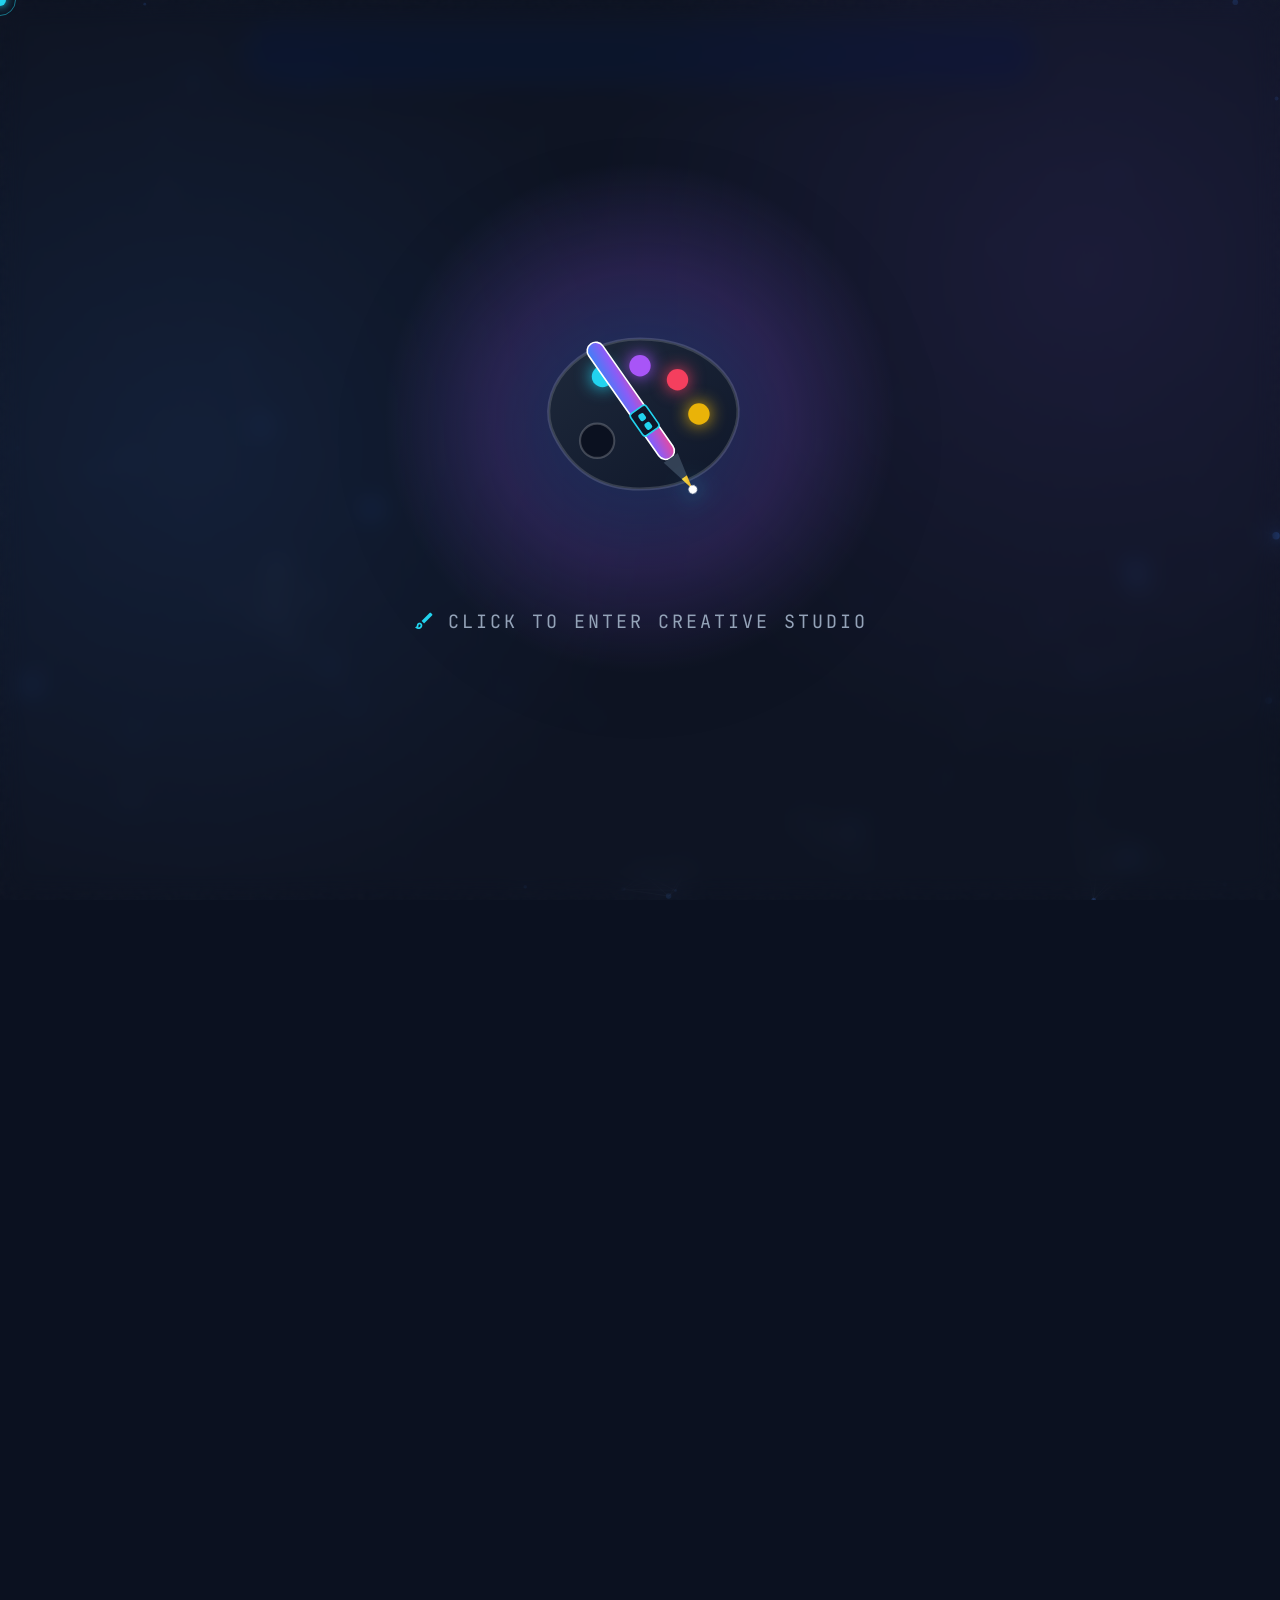
==== creative-portfolio.html @ 91c43bbe "adding the creative portfolio page and works" ====
<!DOCTYPE html>
<html lang="en">

<head>
    <meta charset="UTF-8">
    <meta name="viewport" content="width=device-width, initial-scale=1.0">
    <title>Creative Portfolio - Omar Abdelaziz</title>
    <link rel="icon" type="image/png" sizes="32x32" href="Assets/palette.png">
    <link rel="icon" type="image/png" sizes="16x16" href="Assets/palette.png">

    <meta name="description"
        content="Graphic Design Portfolio of Omar Abdelaziz. Visual identity systems, typography, branding, product packaging, and creative storytelling.">
    <meta name="keywords"
        content="Omar Abdelaziz, Graphic Design, Brand Identity, Visual Designer, Cairo Egypt, FCAI GD Club, LUX Glow, Typography">
    <meta name="author" content="Omar Abdelaziz">

    <!-- Open Graph -->
    <meta property="og:title" content="Graphic Design Portfolio &#x2014; Omar Abdelaziz">
    <meta property="og:description"
        content="Explore Omar Abdelaziz's graphic design portfolio: visual identities, branding, typography, and creative storytelling.">
    <meta property="og:image" content="Assets/Creative Work/Creative Portfolio/1.png">
    <meta property="og:type" content="website">

    <!-- Fonts -->
    <link rel="preconnect" href="https://fonts.googleapis.com">
    <link rel="preconnect" href="https://fonts.gstatic.com" crossorigin>
    <link
        href="https://fonts.googleapis.com/css2?family=Caveat:wght@600;700&family=JetBrains+Mono:wght@400;700&family=Space+Grotesk:wght@300;500;700;900&family=Inter:wght@400;500;700&family=Satisfy&display=swap"
        rel="stylesheet">
    <link href="https://fonts.googleapis.com/css2?family=Material+Symbols+Outlined:opsz,wght,FILL,GRAD@24,400,0,0"
        rel="stylesheet" />

    <!-- Modular CSS -->
    <link rel="stylesheet" href="https://cdnjs.cloudflare.com/ajax/libs/font-awesome/4.7.0/css/font-awesome.min.css">
    <link rel="stylesheet" href="styles/global.css">
    <link rel="stylesheet" href="styles/navbar.css">
    <link rel="stylesheet" href="styles/footer.css">
    <link rel="stylesheet" href="styles/projects.css">
    <link rel="stylesheet" href="styles/creative-portfolio.css">
    <link rel="stylesheet" href="styles/responsive.css">
    <link rel="stylesheet" href="styles/creative-intro-lightbox.css">
</head>

<body class="theme-dark no-scroll">
    <!-- Creative Intro Animation Overlay (Stylus / Graphic Pen & Palette Drop-In) -->
    <div id="creative-intro-overlay" class="creative-intro-overlay">
        <!-- Palette / Paint Ring Ripples -->
        <div class="creative-ripple-container">
            <div class="creative-ripple"></div>
            <div class="creative-ripple ripple-accent"></div>
            <div class="creative-ripple ripple-warm"></div>
        </div>

        <div class="creative-tool-wrapper" id="creative-tool-wrapper">
            <div class="creative-tool" id="creative-tool">
                <!-- SVG Stylus / Designer Digital Pen & Color Palette -->
                <svg width="300" height="300" viewBox="0 0 280 200" fill="none" xmlns="http://www.w3.org/2000/svg">
                    <defs>
                        <linearGradient id="penBody" x1="0%" y1="0%" x2="100%" y2="100%">
                            <stop offset="0%" stop-color="#3B82F6" />
                            <stop offset="50%" stop-color="#8B5CF6" />
                            <stop offset="100%" stop-color="#EC4899" />
                        </linearGradient>
                        <linearGradient id="nibGold" x1="0%" y1="0%" x2="100%" y2="100%">
                            <stop offset="0%" stop-color="#FDE047" />
                            <stop offset="100%" stop-color="#F59E0B" />
                        </linearGradient>
                        <linearGradient id="paletteGrad" x1="0%" y1="0%" x2="100%" y2="100%">
                            <stop offset="0%" stop-color="#1E293B" />
                            <stop offset="100%" stop-color="#0F172A" />
                        </linearGradient>
                    </defs>

                    <!-- Designer Palette Background Board -->
                    <path
                        d="M60 120 C40 80 80 30 140 30 C200 30 240 70 230 110 C220 145 190 170 140 170 C100 170 75 150 60 120 Z"
                        fill="url(#paletteGrad)" stroke="rgba(255, 255, 255, 0.15)" stroke-width="3" />

                    <!-- Color Swatches / Paint Drops -->
                    <circle cx="105" cy="65" r="10" fill="#22D3EE" filter="drop-shadow(0 0 8px #22D3EE)" />
                    <circle cx="140" cy="55" r="10" fill="#A855F7" filter="drop-shadow(0 0 8px #A855F7)" />
                    <circle cx="175" cy="68" r="10" fill="#F43F5E" filter="drop-shadow(0 0 8px #F43F5E)" />
                    <circle cx="195" cy="100" r="10" fill="#EAB308" filter="drop-shadow(0 0 8px #EAB308)" />

                    <!-- Thumb Hole in Palette -->
                    <ellipse cx="100" cy="125" rx="16" ry="16" fill="#0B1120" stroke="rgba(255, 255, 255, 0.2)"
                        stroke-width="2" />

                    <!-- Digital Stylus / Pen Tool (Angled Across) -->
                    <g transform="rotate(-35 140 100)">
                        <!-- Pen Body -->
                        <rect x="132" y="20" width="16" height="130" rx="8" fill="url(#penBody)" stroke="#FFFFFF"
                            stroke-width="1.5" />
                        <!-- Grip Ring -->
                        <rect x="131" y="95" width="18" height="25" rx="3" fill="#0F172A" stroke="#22D3EE"
                            stroke-width="1.5" />
                        <!-- Dual Rocker Buttons -->
                        <rect x="137" y="100" width="6" height="7" rx="2" fill="#22D3EE" />
                        <rect x="137" y="110" width="6" height="7" rx="2" fill="#22D3EE" />
                        <!-- Pen Cone / Nib Base -->
                        <polygon points="132,150 148,150 143,172 137,172" fill="#334155" />
                        <!-- Golden Nib Tip -->
                        <polygon points="137,172 143,172 140,186" fill="url(#nibGold)" />
                        <!-- Glowing Ink Sparkle at Tip -->
                        <circle cx="140" cy="186" r="4" fill="#FFFFFF" filter="drop-shadow(0 0 10px #22D3EE)" />
                    </g>
                </svg>
                <div class="creative-tool-glow"></div>
            </div>
            <div class="creative-click-to-start">
                <span class="material-symbols-outlined" style="font-size: 1.4rem; color: var(--highlight);">brush</span>
                <span>Click to Enter Creative Studio</span>
            </div>
        </div>
    </div>
    <!-- Simulation Layer (Particles Background) -->
    <canvas id="simulation-bg" class="simulation-bg"></canvas>

    <!-- ONLY ONE ORIGINAL NAVBAR -->
    <nav class="navbar" id="navbar">
        <div class="nav-container">
            <a href="index.html#hero" class="nav-logo">OMAR DEV</a>

            <div class="mobile-menu-btn" id="mobile-menu-btn">
                <span></span>
                <span></span>
                <span></span>
            </div>

            <div class="nav-links" id="nav-links">
                <a href="index.html" class="nav-link" data-section="home" title="Return to Main Homepage">
                    <span class="nav-text">Home</span>
                    <span class="material-symbols-outlined nav-icon">home</span>
                </a>
                <a href="#project-01" class="nav-link" data-section="project-01">
                    <span class="nav-text">Projects</span>
                    <span class="material-symbols-outlined nav-icon">sports_esports</span>
                </a>
                <a href="#other-works" class="nav-link" data-section="other-works">
                    <span class="nav-text">Other Works</span>
                    <span class="material-symbols-outlined nav-icon">palette</span>
                </a>
                <a href="#experiences" class="nav-link" data-section="experiences">
                    <span class="nav-text">Timeline</span>
                    <span class="material-symbols-outlined nav-icon">history_edu</span>
                </a>
                <a href="#contact" class="nav-link" data-section="contact">
                    <span class="nav-text">Contact</span>
                    <span class="material-symbols-outlined nav-icon">mail</span>
                </a>

                <button id="theme-toggle" class="theme-btn" aria-label="Toggle theme">
                    <span class="nav-text">Theme</span>
                    <span class="material-symbols-outlined theme-icon sun">light_mode</span>
                    <span class="material-symbols-outlined theme-icon moon">dark_mode</span>
                </button>
            </div>
        </div>
    </nav>

    <!-- Custom Game Cursor -->
    <div class="cursor-follower" id="cursor"></div>

    <main id="main-content" class="creative-portfolio-page">

        <!-- ==============================================================
             1. Hero Section — Slide 1 Exact Design
             ============================================================== -->
        <section class="canva-hero" id="hero">
            <div class="canva-hero-container">
                <!-- Large Display Typography -->
                <div class="canva-hero-title-wrap reveal">
                    <span class="canva-hero-script">Creative</span>
                    <h1 class="canva-hero-portfolio-text">PORTFOLIO</h1>
                </div>

                <!-- Personal Cutout Photo from Presentation Slide 1 -->
                <div class="canva-hero-photo-wrap reveal delay-1">
                    <img src="Assets/Creative Work/omar-photo.png" alt="Omar Abdelaziz &#x2014; Graphic Designer"
                        class="canva-hero-photo">
                </div>

                <!-- Bottom Meta Row from Slide 1 -->
                <div class="canva-hero-meta-row reveal delay-2">
                    <div class="canva-meta-left">
                        <div class="canva-meta-name">Omar Abdelaziz</div>
                        <div class="canva-meta-role">Graphic Designer</div>
                    </div>
                    <div class="canva-meta-right">
                        <a href="https://engomarabd-elaziz.github.io/My-Portofolio/"
                            class="canva-meta-link">programming_portfolio.com</a>
                        <a href="tel:+201020468877" class="canva-meta-link">+20 102 046 8877</a>
                    </div>
                </div>

                <!-- Social Links — Behance & Pinterest -->
                <div class="canva-hero-actions reveal delay-3">
                    <a href="https://www.behance.net/omar_13" target="_blank" rel="noopener noreferrer"
                        class="canva-social-pill behance">
                        <i class="fa fa-behance"></i>
                        <span>Behance</span>
                    </a>
                    <a href="https://pin.it/2JDRQeHfb" target="_blank" rel="noopener noreferrer"
                        class="canva-social-pill pinterest">
                        <i class="fa fa-pinterest-p"></i>
                        <span>Pinterest</span>
                    </a>
                </div>

                <!-- PDF Download — Prominent top position, near hero -->
                <div class="canva-pdf-strip reveal delay-4">
                    <span class="pdf-strip-label">
                        <i class="fa fa-file-pdf-o"></i>
                        Full presentation available:
                    </span>
                    <a href="Assets/Creative%20Work/Creative%20Portfolio/Creative%20Portfolio.pdf"
                        download="Omar_Abdelaziz_Creative_Portfolio.pdf" class="btn btn-primary pdf-strip-btn">
                        <i class="fa fa-download" style="margin-right: 8px;"></i>
                        Download PDF Presentation
                    </a>
                </div>
            </div>
        </section>


        <!-- ==============================================================
             2. About Me & Philosophy (Slides 2, 3, 4)
             ============================================================== -->
        <section class="canva-editorial-section">
            <div class="container">
                <div class="canva-editorial-frame reveal">
                    <h2 class="canva-editorial-title">About me</h2>
                    <p class="canva-editorial-text">
                        I'm a creative mind with a passion for turning ideas into meaningful visual experiences.
                        I enjoy exploring the world of graphic design, experimenting with colors, typography, layouts,
                        and visual compositions to create designs that are both aesthetically pleasing and purposeful.
                    </p>
                    <p class="canva-editorial-text">
                        For me, design is more than just making things look good &mdash; it's about communicating ideas,
                        expressing creativity, and paying attention to the little details that make a difference.
                        Always curious, always learning, and always looking for new ways to bring ideas to life.
                    </p>

                    <blockquote class="canva-editorial-quote">
                        &ldquo;Good design is not just seen, it's felt.&rdquo;
                    </blockquote>

                    <!-- Skills from Slide 3 -->
                    <div class="canva-skills-grid">
                        <div class="canva-skill-item">
                            <span class="canva-skill-num">1</span>
                            <span class="canva-skill-name">Graphic design</span>
                        </div>
                        <div class="canva-skill-item">
                            <span class="canva-skill-num">2</span>
                            <span class="canva-skill-name">Photography</span>
                        </div>
                        <div class="canva-skill-item">
                            <span class="canva-skill-num">3</span>
                            <span class="canva-skill-name">Creative direction</span>
                        </div>
                        <div class="canva-skill-item">
                            <span class="canva-skill-num">4</span>
                            <span class="canva-skill-name">Branding</span>
                        </div>
                        <div class="canva-skill-item">
                            <span class="canva-skill-num">5</span>
                            <span class="canva-skill-name">Social media design</span>
                        </div>
                        <div class="canva-skill-item">
                            <span class="canva-skill-num">6</span>
                            <span class="canva-skill-name">Visual storytelling</span>
                        </div>
                    </div>
                </div>
            </div>
        </section>


        <!-- ==============================================================
             3. Project 01 — FCAI CU Game Development Club (Slide 5)
             Logo · Brand Marks · Workshop Campaigns · Event Designs
             ============================================================== -->
        <section id="project-01" class="canva-project-section">
            <div class="container">
                <div class="canva-project-header reveal">
                    <span class="canva-project-badge">PRESENTATION CASE STUDY</span>
                    <h2 class="canva-project-num-title">Project 01</h2>
                    <span class="canva-project-client">FCAI CU Game Development Club</span>
                    <p class="canva-project-desc">
                        A visual identity project for FCAI CU Game Development Club, a community dedicated to game
                        development and creative technology.
                        The project focuses on creating a distinctive visual identity that reflects the club's passion
                        for game development, creativity, and innovation.
                        From the official logo and brand marks to event workshop campaigns and social media creatives,
                        the goal was to establish a consistent visual language that gives the community a recognizable
                        presence.
                    </p>
                    <div class="canva-project-scope-wrap">
                        <span class="canva-scope-label">Scope:</span>
                        <span class="canva-scope-tag">Logo Design</span>
                        <span class="canva-scope-tag">Brand Identity</span>
                        <span class="canva-scope-tag">Brand Marks</span>
                        <span class="canva-scope-tag">Event Campaigns</span>
                        <span class="canva-scope-tag">Social Media</span>
                    </div>
                </div>

                <!--
                    Bento / Masonry Puzzle Grid — Project 01
                    Layout (3-col, auto-rows: 260px, dense flow):
                    Row 1: [LOGO wide 2col] [Workshop#1 1col]
                    Row 2: [MonoLight 1col] [MonoDark 1col] [04-1 1col]  ← dense fills
                    Row 3: [Workshop#2 wide 2col] [Workshop#3 1col]
                    Row 4: [EditedGamer wide 2col] [Workshop#4 1col]
                -->
                <div class="bento-gallery">

                    <!-- Primary Vector Emblem — Wide Featured -->
                    <div class="bento-item bento-wide reveal">
                        <span class="creative-category">Main Logo</span>
                        <img src="Assets/Creative Work/Illustration/LOGO.png"
                            alt="FCAI CU Game Development Club Official Logo" loading="lazy">
                        <div class="creative-overlay">
                            <h3>Official Club Emblem</h3>
                            <p>Vector Identity System &bull; Isometric Controller Geometry</p>
                        </div>
                    </div>

                    <!-- Workshop #1 -->
                    <div class="bento-item reveal delay-1">
                        <span class="creative-category">Event Campaign</span>
                        <img src="Assets/Creative Work/Social Media/Workshop%231.png"
                            alt="Workshop #1 — Intro to VFX and Shader Crafting" loading="lazy">
                        <div class="creative-overlay">
                            <h3>Workshop #1</h3>
                            <p>Intro to VFX &amp; Shader Crafting</p>
                        </div>
                    </div>

                    <!-- Pixel Art Concept — متخليش الدنيا تبكسلك -->
                    <div class="bento-item reveal delay-2">
                        <span class="creative-category">Conceptual Art</span>
                        <img src="Assets/Creative Work/Graphic Design/04-1.png" alt="متخليش الدنيا تبكسلك — Pixel Art"
                            loading="lazy">
                        <div class="creative-overlay">
                            <h3>&#x645;&#x62A;&#x62E;&#x644;&#x64A;&#x634; &#x627;&#x644;&#x62F;&#x646;&#x64A;&#x627;
                                &#x62A;&#x628;&#x643;&#x633;&#x644;&#x643;</h3>
                            <p>Pixel Art Concept &bull; 8-Bit Creation</p>
                        </div>
                    </div>

                    <!-- Workshop #2 — Wide -->
                    <div class="bento-item bento-wide reveal delay-1">
                        <span class="creative-category">Event Campaign</span>
                        <img src="Assets/Creative Work/Social Media/Workshop%232.png" alt="Workshop #2 Social Graphic"
                            loading="lazy">
                        <div class="creative-overlay">
                            <h3>Workshop #2</h3>
                            <p>Speaker Spotlight &bull; Social Creative</p>
                        </div>
                    </div>

                    <!-- Workshop #3 -->
                    <div class="bento-item reveal delay-2">
                        <span class="creative-category">Event Campaign</span>
                        <img src="Assets/Creative Work/Social Media/Workshop%233.png" alt="Workshop #3 Social Graphic"
                            loading="lazy">
                        <div class="creative-overlay">
                            <h3>Workshop #3</h3>
                            <p>Technical Session Announcement</p>
                        </div>
                    </div>

                    <!-- Gamer Identity Poster — Wide -->
                    <div class="bento-item bento-wide reveal delay-1">
                        <span class="creative-category">Esports Poster</span>
                        <img src="Assets/Creative Work/Social Media/EditedGamerPoster.png"
                            alt="Gamer Identity Poster — Atmospheric Neon" loading="lazy">
                        <div class="creative-overlay">
                            <h3>Gamer Identity Poster</h3>
                            <p>Atmospheric Neon Art &bull; Esports Aesthetic</p>
                        </div>
                    </div>

                    <!-- Workshop #4 -->
                    <div class="bento-item reveal delay-2">
                        <span class="creative-category">Event Campaign</span>
                        <img src="Assets/Creative Work/Social Media/Workshop%234.png" alt="Workshop #4 Social Graphic"
                            loading="lazy">
                        <div class="creative-overlay">
                            <h3>Workshop #4</h3>
                            <p>Masterclass Wrap-Up Visual</p>
                        </div>
                    </div>

                </div>
            </div>
        </section>


        <!-- ==============================================================
             4. Project 02 — Programming & AI Educational Design (Slide 6)
             Thumbnails · Social Media · Motion Graphics Reel
             ============================================================== -->
        <section id="project-02" class="canva-project-section">
            <div class="container">
                <div class="canva-project-header reveal">
                    <span class="canva-project-badge">PRESENTATION CASE STUDY</span>
                    <h2 class="canva-project-num-title">Project 02</h2>
                    <span class="canva-project-client">Educational Content &amp; Social Media Designs</span>
                    <p class="canva-project-desc">
                        A collection of visual designs created for my work as a Programming &amp; AI instructor.
                        This project explores how visual communication can make educational content more engaging,
                        clear, and appealing to students.
                        It includes YouTube thumbnails, social media creatives, character artwork, and a signature
                        motion graphic reel — all maintaining a consistent visual language.
                    </p>
                    <div class="canva-project-scope-wrap">
                        <span class="canva-scope-label">Scope:</span>
                        <span class="canva-scope-tag">YouTube Thumbnails</span>
                        <span class="canva-scope-tag">Social Media Design</span>
                        <span class="canva-scope-tag">Educational Graphics</span>
                        <span class="canva-scope-tag">Character Art</span>
                        <span class="canva-scope-tag">Motion Graphics</span>
                    </div>
                </div>

                <!--
                    Bento Layout — Project 02 (3-col):
                    Row 1: [Intro wide 2col] [Lesson01 1col]
                    Row 2: [Lesson02 1col] [Lesson03 1col] [wezza 1col]
                    Row 3: [post1 1col] [empty x2]  ← adjust with community post
                    Full width below: Video Reel
                -->
                <div class="bento-gallery">

                    <!-- Monogram Study — Light Surface -->
                    <div class="bento-item reveal delay-2">
                        <span class="creative-category">Brand Mark</span>
                        <img src="Assets/Creative Work/Illustration/3.png" alt="CODEX Monogram Light Surface"
                            loading="lazy">
                        <div class="creative-overlay">
                            <h3>Monogram Study</h3>
                            <p>High-Contrast Light Surface Variant</p>
                        </div>
                    </div>

                    <!-- Monogram Study — Dark / Circuit Board -->
                    <div class="bento-item reveal delay-1">
                        <span class="creative-category">Brand Mark</span>
                        <img src="Assets/Creative Work/Illustration/4.png" alt="CODEX Monogram Dark Circuit Board"
                            loading="lazy">
                        <div class="creative-overlay">
                            <h3>Monogram Study</h3>
                            <p>Circuit Board Dark Variant</p>
                        </div>
                    </div>

                    <!-- YouTube Lesson 01 -->
                    <div class="bento-item reveal delay-1">
                        <span class="creative-category">YouTube Thumbnail</span>
                        <img src="Assets/Creative Work/Social Media/Lesson01_Thumbnail.jpeg"
                            alt="Lesson 01 — Programming Fundamentals" loading="lazy">
                        <div class="creative-overlay">
                            <h3>&#x627;&#x644;&#x62D;&#x635;&#x629;
                                &#x627;&#x644;&#x62A;&#x623;&#x633;&#x64A;&#x633;&#x64A;&#x629;</h3>
                            <p>Programming Fundamentals &bull; CODEX</p>
                        </div>
                    </div>

                    <!-- YouTube Lesson 02 -->
                    <div class="bento-item reveal delay-2">
                        <span class="creative-category">YouTube Thumbnail</span>
                        <img src="Assets/Creative Work/Social Media/Lesson02_Thumbnail.png"
                            alt="Lesson 02 — Functions and Flowcharts" loading="lazy">
                        <div class="creative-overlay">
                            <h3>&#x627;&#x644;&#x62F;&#x648;&#x627;&#x644;
                                &#x648;&#x627;&#x644;&#x645;&#x62E;&#x637;&#x637;&#x627;&#x62A;</h3>
                            <p>JavaScript Functions &bull; CODEX</p>
                        </div>
                    </div>

                    <!-- YouTube Lesson 03 -->
                    <div class="bento-item reveal delay-1">
                        <span class="creative-category">YouTube Thumbnail</span>
                        <img src="Assets/Creative Work/Social Media/Lesson03_Thumbnail.png"
                            alt="Lesson 03 — HTML and CSS" loading="lazy">
                        <div class="creative-overlay">
                            <h3>HTML &amp; CSS Masterclass</h3>
                            <p>Web Development &bull; CODEX</p>
                        </div>
                    </div>

                    <!-- Character Art — wezza -->
                    <div class="bento-item bento-tall reveal delay-2">
                        <span class="creative-category">Character Art</span>
                        <img src="Assets/Creative Work/Social Media/wezza.png"
                            alt="Creative Character Visual Storytelling" loading="lazy">
                        <div class="creative-overlay">
                            <h3>Creative Visual Storytelling</h3>
                            <p>Character Social Artwork</p>
                        </div>
                    </div>

                </div>

            </div>
        </section>


        <!-- ==============================================================
             5. Project 03 — LUX Glow Brand Identity (Slide 7)
             Logo · Packaging · Brand Marks · Advertising
             ============================================================== -->
        <section id="project-03" class="canva-project-section">
            <div class="container">
                <div class="canva-project-header reveal">
                    <span class="canva-project-badge">PRESENTATION CASE STUDY</span>
                    <h2 class="canva-project-num-title">Project 03</h2>
                    <span class="canva-project-client">LUX Glow &mdash; Beauty &amp; Personal Care Brand Identity</span>
                    <p class="canva-project-desc">
                        A complete branding project for a beauty and personal care startup specializing in makeup,
                        skincare, haircare, and body care products.
                        The project covers the full visual identity — from initial logo concept to packaging design and
                        advertising, creating a cohesive brand presence across every touchpoint.
                        Every element communicates the brand's botanical, premium personality.
                    </p>
                    <div class="canva-project-scope-wrap">
                        <span class="canva-scope-label">Scope:</span>
                        <span class="canva-scope-tag">Logo Design</span>
                        <span class="canva-scope-tag">Brand Identity</span>
                        <span class="canva-scope-tag">Packaging Design</span>
                        <span class="canva-scope-tag">3D Mockups</span>
                        <span class="canva-scope-tag">Advertising</span>
                        <span class="canva-scope-tag">Brand Mark Variants</span>
                    </div>
                </div>

                <!--
                    Bento Layout — Project 03 (3-col, dense):
                    Row 1-2: [lotion featured 2×2] [ProfilePic tall 1×2]
                    Row 3: [CoverPhoto wide 2col] [copy4 1col]
                    Row 4: [copy 1col] [copy2 1col] [copy3 1col]
                -->
                <div class="bento-gallery">

                    <!-- 3D Packaging Mockup — Primary Featured -->
                    <div class="bento-item bento-featured reveal">
                        <span class="creative-category">3D Product Mockup</span>
                        <img src="Assets/Creative Work/Graphic Design/lotionDesign.png"
                            alt="LUX Glow Body Lotion Underwater Packaging Mockup" loading="lazy">
                        <div class="creative-overlay">
                            <h3>LUX Glow &bull; Body Lotion</h3>
                            <p>3D Underwater Visualization &bull; Botanical Label Design</p>
                        </div>
                    </div>

                    <!-- LUX Glow Social Post -->
                    <div class="bento-item reveal delay-1">
                        <span class="creative-category">Social Post</span>
                        <img src="Assets/Creative Work/Social Media/post1.png" alt="Social Post" loading="lazy">
                        <div class="creative-overlay">
                            <h3>Social Engagement</h3>
                            <p>Social Media Carousel Visual</p>
                        </div>
                    </div>

                    <!-- Brand Seal Avatar — Tall -->
                    <div class="bento-item bento-tall reveal delay-1">
                        <span class="creative-category">Brand Mark</span>
                        <img src="Assets/Creative Work/Graphic Design/Untitled-1_Profile Picture.png"
                            alt="LUX Glow Brand Seal and Avatar" loading="lazy">
                        <div class="creative-overlay">
                            <h3>Brand Seal &amp; Avatar</h3>
                            <p>Circular Floral Iconography &bull; Primary Mark</p>
                        </div>
                    </div>

                    <!-- Social Media Advertising Banner — Wide -->
                    <div class="bento-item bento-wide reveal delay-2">
                        <span class="creative-category">Advertising Banner</span>
                        <img src="Assets/Creative Work/Graphic Design/Untitled-1_Cover Photo.png"
                            alt="LUX Glow Social Media Cover Banner" loading="lazy">
                        <div class="creative-overlay">
                            <h3>Brand Advertising Banner</h3>
                            <p>Wide-Format Social Header Composition</p>
                        </div>
                    </div>

                    <!-- Embossed Line Variant -->
                    <div class="bento-item reveal delay-1">
                        <span class="creative-category">Brand Mark</span>
                        <img src="Assets/Creative Work/Graphic Design/Untitled-1_Profile Picture copy 4.png"
                            alt="LUX Glow Embossed Mark Variant" loading="lazy">
                        <div class="creative-overlay">
                            <h3>Embossed Line Variant</h3>
                            <p>Single-Color Packaging Application</p>
                        </div>
                    </div>

                    <!-- Mark Study copy -->
                    <div class="bento-item reveal delay-2">
                        <span class="creative-category">Brand Mark</span>
                        <img src="Assets/Creative Work/Illustration/Untitled-1_Profile Picture copy.png"
                            alt="LUX Glow Mark Study Variant" loading="lazy">
                        <div class="creative-overlay">
                            <h3>Mark Study — Variant A</h3>
                            <p>Brand Consistency Study</p>
                        </div>
                    </div>

                    <!-- Mark Study copy 2 -->
                    <div class="bento-item reveal delay-1">
                        <span class="creative-category">Brand Mark</span>
                        <img src="Assets/Creative Work/Illustration/Untitled-1_Profile Picture copy 2.png"
                            alt="LUX Glow Mark Study Variant 2" loading="lazy">
                        <div class="creative-overlay">
                            <h3>Mark Study — Variant B</h3>
                            <p>Alternative Color Application</p>
                        </div>
                    </div>

                    <!-- Mark Study copy 3 -->
                    <div class="bento-item reveal delay-2">
                        <span class="creative-category">Brand Mark</span>
                        <img src="Assets/Creative Work/Illustration/Untitled-1_Profile Picture copy 3.png"
                            alt="LUX Glow Mark Study Variant 3" loading="lazy">
                        <div class="creative-overlay">
                            <h3>Mark Study — Variant C</h3>
                            <p>Reversed Color Scheme</p>
                        </div>
                    </div>

                </div>
            </div>
        </section>


        <!-- ==============================================================
             6. Other Creative Works
             Arabic Posters · Typography · Illustrations · Book Covers
             ============================================================== -->
        <section id="other-works" class="canva-project-section">
            <div class="container">
                <div class="canva-project-header reveal">
                    <span class="canva-project-badge">SELECTED WORKS</span>
                    <h2 class="canva-project-num-title">Other Creative Works</h2>
                    <span class="canva-project-client">Arabic Posters &bull; Typography &bull; Illustration &bull; Book
                        Covers</span>
                    <p class="canva-project-desc">
                        A curated collection of independent creative works &mdash; expressive Arabic posters,
                        typographic art, digital illustrations, and editorial book cover designs.
                        Each piece is a personal exploration of visual storytelling, merging modern design sensibilities
                        with cultural depth and emotional expression.
                    </p>
                </div>

                <!--
                    Bento Layout — Other Works (3-col, dense):
                    Row 1: [08.png wide 2col] [TypoDesigns-07 tall 1×2]
                    Row 2: [06.png 1col] [07.png 1col] (tall continues col 3)
                    Row 3: [05.png wide 2col] [TypoDesigns-12 1col]
                    Row 4: [TypoDesigns-08 1col] [TypoDesigns-09 1col] [TypoDesigns-10 1col]
                    Row 5: [BookCover1 1col] [BookCover2 1col] [BookCover3 1col]
                -->
                <div class="bento-gallery">

                    <!-- ولسوف يعطيك ربك فترضى — Wide -->
                    <div class="bento-item bento-wide reveal">
                        <span class="creative-category">Poster Design</span>
                        <img src="Assets/Creative Work/Graphic Design/08.png"
                            alt="&#x648;&#x644;&#x633;&#x648;&#x641; &#x64A;&#x639;&#x637;&#x64A;&#x643; &#x631;&#x628;&#x643; &#x641;&#x62A;&#x631;&#x636;&#x649;"
                            loading="lazy">
                        <div class="creative-overlay">
                            <h3>&#x648;&#x644;&#x633;&#x648;&#x641; &#x64A;&#x639;&#x637;&#x64A;&#x643;
                                &#x631;&#x628;&#x643; &#x641;&#x62A;&#x631;&#x636;&#x649;</h3>
                            <p>Spiritual Light &bull; Arabic Calligraphy</p>
                        </div>
                    </div>

                    <!-- I am an ARTIST — Tall (col 3, rows 1-2) -->
                    <div class="bento-item bento-tall reveal delay-1">
                        <span class="creative-category">Illustration</span>
                        <img src="Assets/Creative Work/Illustration/TypoDesigns-07.png" alt="I am an ARTIST"
                            loading="lazy">
                        <div class="creative-overlay">
                            <h3>I am an ARTIST</h3>
                            <p>Typographic Character Illustration</p>
                        </div>
                    </div>

                    <!-- في العزلة تسمع صوت الروح -->
                    <div class="bento-item reveal delay-2">
                        <span class="creative-category">Poster Design</span>
                        <img src="Assets/Creative Work/Graphic Design/06.png"
                            alt="&#x641;&#x64A; &#x627;&#x644;&#x639;&#x632;&#x644;&#x629; &#x62A;&#x633;&#x645;&#x639; &#x635;&#x648;&#x62A; &#x627;&#x644;&#x631;&#x648;&#x62D;"
                            loading="lazy">
                        <div class="creative-overlay">
                            <h3>&#x641;&#x64A; &#x627;&#x644;&#x639;&#x632;&#x644;&#x629; &#x62A;&#x633;&#x645;&#x639;
                                &#x635;&#x648;&#x62A; &#x627;&#x644;&#x631;&#x648;&#x62D;</h3>
                            <p>Architectural Shadows &bull; Crimson Study</p>
                        </div>
                    </div>

                    <!-- المستقبل مش غامض -->
                    <div class="bento-item reveal delay-1">
                        <span class="creative-category">Poster Design</span>
                        <img src="Assets/Creative Work/Graphic Design/07.png"
                            alt="&#x627;&#x644;&#x645;&#x633;&#x62A;&#x642;&#x628;&#x644; &#x645;&#x634; &#x63A;&#x627;&#x645;&#x636;"
                            loading="lazy">
                        <div class="creative-overlay">
                            <h3>&#x627;&#x644;&#x645;&#x633;&#x62A;&#x642;&#x628;&#x644; &#x645;&#x634;
                                &#x63A;&#x627;&#x645;&#x636;</h3>
                            <p>Candlelight Contrast &bull; Reflection of Present</p>
                        </div>
                    </div>

                    <!-- اصنع طريقك — Wide -->
                    <div class="bento-item bento-wide reveal delay-2">
                        <span class="creative-category">Poster Design</span>
                        <img src="Assets/Creative Work/Graphic Design/05.png"
                            alt="&#x627;&#x635;&#x646;&#x639; &#x637;&#x631;&#x64A;&#x642;&#x643;" loading="lazy">
                        <div class="creative-overlay">
                            <h3>&#x627;&#x635;&#x646;&#x639; &#x637;&#x631;&#x64A;&#x642;&#x643;</h3>
                            <p>&#x62D;&#x64A;&#x646; &#x64A;&#x639;&#x62C;&#x632;
                                &#x627;&#x644;&#x622;&#x62E;&#x631;&#x648;&#x646; &#x639;&#x646;
                                &#x631;&#x624;&#x64A;&#x62A;&#x647; &bull; Red Pencil Bridge</p>
                        </div>
                    </div>

                    <!-- You're On Your Own Kid -->
                    <div class="bento-item reveal delay-1">
                        <span class="creative-category">Typography</span>
                        <img src="Assets/Creative Work/Graphic Design/TypoDesigns-12.png" alt="You're On Your Own Kid"
                            loading="lazy">
                        <div class="creative-overlay">
                            <h3>You're On Your Own Kid</h3>
                            <p>Dimensional Perspective Lettering</p>
                        </div>
                    </div>

                    <!-- Typographic Experiment 08 -->
                    <div class="bento-item reveal delay-2">
                        <span class="creative-category">Typography</span>
                        <img src="Assets/Creative Work/Illustration/TypoDesigns-08.png" alt="Typographic Design 08"
                            loading="lazy">
                        <div class="creative-overlay">
                            <h3>Typographic Experiment</h3>
                            <p>Lettering &bull; Visual Composition</p>
                        </div>
                    </div>

                    <!-- Typographic Experiment 09 -->
                    <div class="bento-item reveal delay-1">
                        <span class="creative-category">Typography</span>
                        <img src="Assets/Creative Work/Illustration/TypoDesigns-09.png" alt="Typographic Design 09"
                            loading="lazy">
                        <div class="creative-overlay">
                            <h3>Typographic Experiment</h3>
                            <p>Mixed Media &bull; Layout Art</p>
                        </div>
                    </div>

                    <!-- Typographic Experiment 10 -->
                    <div class="bento-item reveal delay-2">
                        <span class="creative-category">Typography</span>
                        <img src="Assets/Creative Work/Illustration/TypoDesigns-10.png" alt="Typographic Design 10"
                            loading="lazy">
                        <div class="creative-overlay">
                            <h3>Typographic Experiment</h3>
                            <p>Arabic Script Abstraction</p>
                        </div>
                    </div>

                    <!-- Book Cover — حياتي مع ابنة الياكوزا -->
                    <div class="bento-item reveal delay-1">
                        <span class="creative-category">Book Cover</span>
                        <img src="Assets/Creative Work/Graphic Design/1743382894652.jpg"
                            alt="&#x631;&#x648;&#x627;&#x64A;&#x629; &#x62D;&#x64A;&#x627;&#x62A;&#x64A; &#x645;&#x639; &#x627;&#x628;&#x646;&#x629; &#x627;&#x644;&#x64A;&#x627;&#x643;&#x648;&#x632;&#x627;"
                            loading="lazy">
                        <div class="creative-overlay">
                            <h3>&#x62D;&#x64A;&#x627;&#x62A;&#x64A; &#x645;&#x639; &#x627;&#x628;&#x646;&#x629;
                                &#x627;&#x644;&#x64A;&#x627;&#x643;&#x648;&#x632;&#x627;</h3>
                            <p>Editorial Book Cover &bull; Silhouette Typography</p>
                        </div>
                    </div>

                    <!-- Book Cover — بطل أريزونا -->
                    <div class="bento-item reveal delay-2">
                        <span class="creative-category">Book Cover</span>
                        <img src="Assets/Creative Work/Graphic Design/1743382894683.jpg"
                            alt="&#x631;&#x648;&#x627;&#x64A;&#x629; &#x628;&#x637;&#x644; &#x623;&#x631;&#x64A;&#x632;&#x648;&#x646;&#x627;"
                            loading="lazy">
                        <div class="creative-overlay">
                            <h3>&#x628;&#x637;&#x644; &#x623;&#x631;&#x64A;&#x632;&#x648;&#x646;&#x627;</h3>
                            <p>Editorial Novel Cover &bull; Sky Atmosphere</p>
                        </div>
                    </div>

                    <!-- Book Cover — Dark Narrative Study -->
                    <div class="bento-item reveal delay-3">
                        <span class="creative-category">Book Cover</span>
                        <img src="Assets/Creative Work/Graphic Design/1743382894814.jpg"
                            alt="Dark Narrative Silhouette Study" loading="lazy">
                        <div class="creative-overlay">
                            <h3>Dark Narrative Study</h3>
                            <p>Textured Publishing Illustration</p>
                        </div>
                    </div>

                    <!-- Portfolio Launch Campaign — Wide -->
                    <div class="bento-item bento-wide reveal">
                        <span class="creative-category">Launch Campaign</span>
                        <img src="Assets/Creative Work/Social Media/introducing my portfolio.png"
                            alt="Introducing My Portfolio — Campaign Creative" loading="lazy">
                        <div class="creative-overlay">
                            <h3>Introducing My Portfolio</h3>
                            <p>Campaign Creative &bull; Personal Branding</p>
                        </div>
                    </div>


                </div>
                <!-- Signature Motion Graphic Reel — Full Width Below Gallery -->
                <div class="bento-video-wrapper reveal">
                    <video controls playsinline preload="metadata"
                        poster="Assets/Creative Work/Video Editing/video-poster.jpg">
                        <source src="Assets/Creative Work/Video Editing/Signature Vid (Motion Graphic).mp4"
                            type="video/mp4">
                        Your browser does not support HTML5 video.
                    </video>
                    <div class="bento-video-caption">
                        <div>
                            <h4>Signature Motion Graphic Reel</h4>
                            <p>Kinetic Typography &bull; Video Editing &bull; 1080p 60fps</p>
                        </div>
                    </div>
                </div>
            </div>
        </section>


        <!-- ==============================================================
             7. Career Experiences (Slide 8)
             ============================================================== -->
        <section class="canva-editorial-section" id="experiences">
            <div class="container">
                <div class="canva-project-header reveal">
                    <span class="canva-project-badge">CAREER PROGRESSION</span>
                    <h2 class="canva-project-num-title">Experiences</h2>
                </div>

                <div class="canva-timeline-flow">
                    <div class="canva-timeline-card reveal">
                        <div class="canva-timeline-circle-num">1</div>
                        <div class="canva-timeline-year">2024</div>
                        <div class="canva-timeline-details">
                            <h4>Graphic Design Trainee</h4>
                            <p>at NASBEE in Egypt</p>
                        </div>
                    </div>

                    <div class="canva-timeline-card reveal delay-1">
                        <div class="canva-timeline-circle-num">2</div>
                        <div class="canva-timeline-year">2025</div>
                        <div class="canva-timeline-details">
                            <h4>Social Media Designer</h4>
                            <p>at FCAI CU Game Development Club</p>
                        </div>
                    </div>

                    <div class="canva-timeline-card reveal delay-2">
                        <div class="canva-timeline-circle-num">3</div>
                        <div class="canva-timeline-year">2026</div>
                        <div class="canva-timeline-details">
                            <h4>Creative Designer Freelance</h4>
                            <p>at Khamsat, Mostaql &amp; Private Clients</p>
                        </div>
                    </div>
                </div>
            </div>
        </section>


        <!-- ==============================================================
             8. Let's Work Together & THANK YOU (Slides 9 & 10)
             ============================================================== -->
        <section class="canva-closing-section" id="contact">
            <div class="container">
                <div class="canva-closing-card reveal">
                    <span class="canva-closing-script">Let's work together</span>

                    <div class="canva-closing-contact-grid">
                        <a href="mailto:omar.abdelaziz.gamedev@gmail.com" class="canva-contact-btn">
                            <i class="fa fa-envelope" style="color: var(--highlight);"></i>
                            <span>omar.abdelaziz.gamedev@gmail.com</span>
                        </a>
                        <a href="tel:+201020468877" class="canva-contact-btn">
                            <i class="fa fa-phone" style="color: var(--highlight);"></i>
                            <span>+20 102 046 8877</span>
                        </a>
                        <a href="https://www.behance.net/omar_13" target="_blank" rel="noopener noreferrer"
                            class="canva-contact-btn">
                            <i class="fa fa-behance" style="color: #0057FF;"></i>
                            <span>behance.net/omar_13</span>
                        </a>
                        <a href="https://pin.it/2JDRQeHfb" target="_blank" rel="noopener noreferrer"
                            class="canva-contact-btn">
                            <i class="fa fa-pinterest-p" style="color: #E60023;"></i>
                            <span>Pinterest &mdash; pin.it/2JDRQeHfb</span>
                        </a>
                    </div>

                    <div
                        style="display: flex; gap: 1rem; justify-content: center; flex-wrap: wrap; margin-bottom: 2rem;">
                        <a href="projects.html" class="btn btn-outline">
                            <i class="fa fa-arrow-left" style="margin-right: 8px;"></i> Back to Projects
                        </a>
                    </div>

                    <!-- Slide 10 Final Display Typography -->
                    <div class="canva-thank-you">THANK YOU</div>
                </div>
            </div>
        </section>

        <!-- Fullscreen Interactive Lightbox Modal -->
        <div id="creative-lightbox" class="creative-lightbox" aria-hidden="true" role="dialog" aria-modal="true">
            <div class="creative-lightbox-backdrop"></div>
            <div class="creative-lightbox-container">
                <div class="creative-lightbox-header">
                    <div class="creative-lightbox-info">
                        <span class="creative-lightbox-category">Artwork</span>
                        <h3 class="creative-lightbox-title">Design Preview</h3>
                        <p class="creative-lightbox-subtitle"></p>
                    </div>
                    <button class="creative-lightbox-close" aria-label="Close fullscreen view">&times;</button>
                </div>
                <div class="creative-lightbox-body">
                    <div class="creative-lightbox-media"></div>
                </div>
                <div class="creative-lightbox-footer">
                    <div style="display: flex; gap: 0.6rem; align-items: center;">
                        <button class="creative-lightbox-nav-btn creative-lightbox-prev" aria-label="Previous artwork">
                            <i class="fa fa-chevron-left"></i>
                        </button>
                        <button class="creative-lightbox-nav-btn creative-lightbox-next" aria-label="Next artwork">
                            <i class="fa fa-chevron-right"></i>
                        </button>
                        <span
                            style="font-family: var(--font-mono); font-size: 0.78rem; color: var(--text-muted); margin-left: 0.5rem;">Use
                            &larr; &rarr; arrows or Esc</span>
                    </div>
                    <a href="#" download class="creative-lightbox-download">
                        <i class="fa fa-download"></i>
                        <span>Download Full Resolution</span>
                    </a>
                </div>
            </div>
        </div>

    </main>

    <!-- Lab Footer (Original Website Footer) -->
    <footer class="lab-footer">
        <div class="container">
            <p class="arabic-quote">&#x201C;&#x628;&#x641;&#x643; &#x627;&#x644;&#x62D;&#x627;&#x62C;&#x627;&#x62A;
                &#x639;&#x634;&#x627;&#x646; &#x623;&#x641;&#x647;&#x645;&#x647;&#x627;&#x2026;
                &#x648;&#x628;&#x639;&#x62F;&#x64A;&#x646; &#x623;&#x628;&#x646;&#x64A;&#x647;&#x627;
                &#x623;&#x62D;&#x633;&#x646; &#x645;&#x646; &#x627;&#x644;&#x623;&#x648;&#x644;.&#x201D;</p>
            <p>&copy; 2026 Omar Abdelaziz Ali | Built with Passion &amp; Code</p>
        </div>
    </footer>

    <!-- Back to top button -->
    <button id="back-to-top" class="back-to-top" aria-label="Back to top">
        &uarr;
    </button>

    <!-- Scripts (Same as rest of website) -->
    <script src="js/background-system.js"></script>
    <script src="js/theme-toggle.js"></script>
    <script src="js/scroll-system.js"></script>
    <script src="js/animations.js"></script>
    <script src="js/main.js"></script>
    <script src="js/creative-interactive.js"></script>
</body>

</html>
---- styles/global.css ----
:root {
    --bg-color: #0B1120;
    --surface-color: rgba(15, 23, 42, 0.6);
    --surface-solid: #0F172A;
    --surface-border: rgba(255, 255, 255, 0.1);
    --surface-glass: rgba(15, 23, 42, 0.4); /* Enhanced glass */
    --surface-glass-heavy: rgba(15, 23, 42, 0.85);
    --surface-gradient: linear-gradient(145deg, rgba(30, 41, 59, 0.4), rgba(15, 23, 42, 0.6));
    --surface-gradient-hover: linear-gradient(145deg, rgba(30, 41, 59, 0.6), rgba(15, 23, 42, 0.8));

    --primary: #3B82F6;
    --accent: #8B5CF6;
    --highlight: #22D3EE;

    --text-primary: #F8FAFC;
    --text-secondary: #94A3B8;
    --text-muted: #64748B;

    --btn-outline-border: rgba(255, 255, 255, 0.2);
    --btn-outline-bg: rgba(255, 255, 255, 0.05);
    --btn-outline-hover: rgba(255, 255, 255, 0.1);
    --font-mono: 'JetBrains Mono', monospace;
    --font-body: 'Inter', sans-serif;
    --font-heading: 'Space Grotesk', 'Inter', sans-serif;
    --nav-height: 80px;
    --radius-sm: 0.5rem;
    --radius-md: 1rem;
    --radius-lg: 1.5rem;
    --shadow-soft: 0 4px 20px rgba(0, 0, 0, 0.15);
    --shadow-hover: 0 12px 30px rgba(0, 0, 0, 0.3);
    --transition-slow: 0.8s cubic-bezier(0.16, 1, 0.3, 1);
    --transition-med: 0.4s cubic-bezier(0.16, 1, 0.3, 1);
    --transition-fast: 0.2s ease;
}

* {
    margin: 0;
    padding: 0;
    box-sizing: border-box;
    cursor: none;
    /* Custom cursor */
    scroll-behavior: smooth;
}

body {
    background-color: var(--bg-color);
    background-image: 
        radial-gradient(circle at 15% 50%, rgba(59, 130, 246, 0.1) 0%, transparent 40%),
        radial-gradient(circle at 85% 30%, rgba(139, 92, 246, 0.1) 0%, transparent 40%);
    background-attachment: fixed;
    color: var(--text-primary);
    font-family: var(--font-body);
    overflow-x: hidden;
    line-height: 1.6;
    transition: background-color 0.8s ease, color 0.8s ease, background-image 0.8s ease;
}

/* Subtle Noise Overlay */
body::before {
    content: '';
    position: fixed;
    top: 0; left: 0; width: 100%; height: 100%;
    background-image: url("data:image/svg+xml,%3Csvg viewBox='0 0 200 200' xmlns='http://www.w3.org/2000/svg'%3E%3Cfilter id='noiseFilter'%3E%3CfeTurbulence type='fractalNoise' baseFrequency='0.7' numOctaves='3' stitchTiles='stitch'/%3E%3C/filter%3E%3Crect width='100%25' height='100%25' filter='url(%23noiseFilter)' opacity='0.04'/%3E%3C/svg%3E");
    pointer-events: none;
    z-index: -3;
}

body.theme-light {
    --bg-color: #F8FAFC;
    --surface-color: rgba(255, 255, 255, 0.7);
    --surface-solid: #FFFFFF;
    --surface-border: rgba(0, 0, 0, 0.08);
    --surface-glass: rgba(255, 255, 255, 0.5); /* Enhanced glass */
    --surface-glass-heavy: rgba(255, 255, 255, 0.9);
    --surface-gradient: linear-gradient(145deg, #FFFFFF, #F1F5F9);
    --surface-gradient-hover: linear-gradient(145deg, #F8FAFC, #E2E8F0);

    --primary: #2563EB;
    --accent: #7C3AED;
    --highlight: #0EA5E9;

    --text-primary: #1E293B;
    --text-secondary: #475569;
    --text-muted: #94A3B8;

    --btn-outline-border: rgba(0, 0, 0, 0.2);
    --btn-outline-bg: rgba(0, 0, 0, 0.02);
    --btn-outline-hover: rgba(0, 0, 0, 0.05);

    --shadow-soft: 0 4px 20px rgba(0, 0, 0, 0.05);
    --shadow-hover: 0 12px 30px rgba(0, 0, 0, 0.12);
}

/* Subtle background differentiation for light mode sections */
body.theme-light #about,
body.theme-light #experience {
    background-color: rgba(241, 245, 249, 0.6);
}

/* Prevent scrolling during intro */
body.no-scroll {
    overflow: hidden;
    height: 100vh;
}

body.no-scroll #main-content,
body.no-scroll .lab-footer {
    opacity: 0;
    visibility: hidden;
    transform: translateY(20px);
}

#main-content,
.lab-footer {
    transition: opacity 1s ease, visibility 1s ease, transform 1s cubic-bezier(0.2, 0.8, 0.2, 1);
}

.simulation-bg {
    position: fixed;
    top: 0;
    left: 0;
    width: 100%;
    height: 100%;
    z-index: -2;
    pointer-events: none;
    opacity: 0.8;
}

/* Custom Scrollbar */
::-webkit-scrollbar {
    width: 8px;
}

::-webkit-scrollbar-track {
    background: var(--bg-color);
}

::-webkit-scrollbar-thumb {
    background: linear-gradient(to bottom, var(--primary), var(--accent));
    border-radius: 10px;
}

/* --- Custom Cursor --- */
.cursor-follower {
    position: fixed;
    width: 12px;
    height: 12px;
    background: var(--highlight);
    border-radius: 50%;
    pointer-events: none !important;
    z-index: 2147483647 !important; /* Maximum 32-bit integer z-index in all browsers */
    transform: translate(-50%, -50%);
    transition: width var(--transition-fast), height var(--transition-fast), background var(--transition-fast), opacity var(--transition-fast);
    box-shadow: 0 0 10px var(--highlight);
}

.cursor-follower::after {
    content: '';
    position: absolute;
    top: 50%;
    left: 50%;
    transform: translate(-50%, -50%);
    width: 30px;
    height: 30px;
    border: 1px solid var(--highlight);
    border-radius: 50%;
    opacity: 0.5;
    pointer-events: none !important;
    transition: all var(--transition-fast);
}

.cursor-follower.active {
    width: 20px;
    height: 20px;
    background: var(--primary);
    box-shadow: 0 0 15px var(--primary);
}

.cursor-follower.active::after {
    width: 45px;
    height: 45px;
    border-color: var(--primary);
    opacity: 1;
}

/* Common Layout Utilities */
.container {
    max-width: 1100px;
    margin: 0 auto;
    width: 90%;
}

.section-padding {
    padding: 100px 0;
}

.section-header {
    margin-bottom: 3.5rem;
    text-align: left;
    max-width: 800px;
}

.section-subtitle {
    font-family: var(--font-mono);
    color: var(--highlight);
    font-size: 0.85rem;
    letter-spacing: 2px;
    display: inline-block;
    margin-bottom: 1rem;
    padding: 0.4rem 1rem;
    background: rgba(34, 211, 238, 0.1);
    border-radius: var(--radius-sm);
    border: 1px solid rgba(34, 211, 238, 0.2);
    text-transform: uppercase;
}

.section-title {
    font-family: var(--font-heading);
    font-size: 3rem;
    color: var(--text-primary);
    font-weight: 700;
    line-height: 1.2;
    letter-spacing: -1px;
}

/* Animations */
.reveal {
    opacity: 0;
    transform: translateY(40px);
    transition: opacity 0.8s ease-out, transform 0.8s ease-out;
}

.reveal.active {
    opacity: 1;
    transform: translateY(0);
}

/* Buttons */
.btn {
    display: inline-flex;
    align-items: center;
    justify-content: center;
    padding: 0.8rem 2.2rem;
    border-radius: 50px;
    text-decoration: none;
    font-weight: 600;
    transition: var(--transition-med);
    font-family: var(--font-mono);
    font-size: 0.95rem;
    letter-spacing: 0.5px;
    cursor: none;
}

.btn-sm {
    padding: 0.5rem 1.2rem;
    font-size: 0.8rem;
    letter-spacing: 0.5px;
}

.btn-primary {
    background: linear-gradient(135deg, var(--primary), var(--accent));
    color: white;
    box-shadow: 0 4px 15px rgba(59, 130, 246, 0.3);
    border: none;
}

.btn-primary:hover {
    transform: translateY(-3px);
    box-shadow: 0 8px 25px rgba(59, 130, 246, 0.5);
    background: linear-gradient(135deg, #2563EB, #7C3AED);
}

.btn-outline {
    border: 1px solid var(--btn-outline-border);
    color: var(--text-primary);
    background: var(--btn-outline-bg);
}

.btn-outline:hover {
    background: var(--btn-outline-hover);
    border-color: var(--primary);
    transform: translateY(-3px);
}

/* --- Skills Carousel Animation --- */
.skills-carousel-wrapper {
    overflow: hidden;
    padding: 2rem 0;
    white-space: nowrap;
    position: relative;
    width: 100%;
    mask-image: linear-gradient(to right, transparent, black 10%, black 90%, transparent);
    -webkit-mask-image: linear-gradient(to right, transparent, black 10%, black 90%, transparent);
}

.skills-carousel-track {
    display: inline-flex;
}

.scroll-left {
    animation: scroll-carousel-left 30s linear infinite;
}

.scroll-right {
    animation: scroll-carousel-right 30s linear infinite;
    margin-bottom: 3rem;
}

.skills-carousel-track:hover {
    animation-play-state: paused;
}

.skills-slide {
    display: inline-flex;
    align-items: center;
    gap: 1.5rem;
    padding-right: 1.5rem;
    /* Matches the gap so seamless loop looks correct */
}

.skill-pill {
    display: inline-flex;
    align-items: center;
    gap: 0.8rem;
    padding: 1rem 2rem;
    background: var(--surface-color);
    border: 1px solid var(--surface-border);
    border-radius: 50px;
    font-family: var(--font-heading);
    font-size: 1.1rem;
    font-weight: 500;
    color: var(--text-primary);
    box-shadow: var(--shadow-soft);
    transition: all 0.3s ease;
}

.skill-pill img {
    width: 24px;
    height: 24px;
}

.skill-pill:hover {
    transform: translateY(-5px);
    background: var(--primary);
    border-color: var(--primary);
    box-shadow: 0 10px 25px rgba(59, 130, 246, 0.4);
    color: white;
}

@keyframes scroll-carousel-left {
    0% {
        transform: translateX(0);
    }

    100% {
        transform: translateX(-50%);
    }
}

@keyframes scroll-carousel-right {
    0% {
        transform: translateX(-50%);
    }

    100% {
        transform: translateX(0);
    }
}

/* --- Back to top --- */
.back-to-top {
    position: fixed;
    bottom: 30px;
    right: 30px;
    width: 50px;
    height: 50px;
    border-radius: 50%;
    background: var(--primary);
    color: white;
    border: none;
    font-size: 1.5rem;
    display: flex;
    align-items: center;
    justify-content: center;
    box-shadow: 0 4px 15px rgba(59, 130, 246, 0.4);
    opacity: 0;
    pointer-events: none;
    transform: translateY(20px);
    transition: all 0.4s ease;
    z-index: 1000;
    cursor: none;
}

.back-to-top.visible {
    opacity: 1;
    pointer-events: auto;
    transform: translateY(0);
}

.back-to-top:hover {
    transform: translateY(-5px);
    background: var(--highlight);
    box-shadow: 0 8px 25px rgba(34, 211, 238, 0.5);
}

/* Fix for Mobile Cursor */
@media (max-width: 768px) {
    * {
        cursor: auto !important;
    }
    .cursor-follower {
        display: none !important;
    }
    .btn, .social-icon, .nav-link, .theme-btn, .back-to-top, .action-btn {
        cursor: pointer !important;
    }
}
---- styles/navbar.css ----
.navbar {
    position: fixed;
    top: 20px;
    left: 50%;
    transform: translateX(-50%);
    width: 800px;
    /* Fixed width for perfect animation */
    height: 70px;
    z-index: 1000;
    display: flex;
    align-items: center;
    background: var(--surface-glass);
    backdrop-filter: blur(16px) saturate(180%);
    -webkit-backdrop-filter: blur(16px) saturate(180%);
    border: 1px solid var(--surface-border);
    border-radius: 50px;
    padding: 0 1.5rem;
    box-shadow: var(--shadow-soft);
}

.navbar.hidden-nav {
    transform: translate(-50%, -150%);
    opacity: 0;
    transition: transform 0.6s ease, opacity 0.6s ease;
}

.nav-container {
    display: flex;
    justify-content: space-between;
    align-items: center;
    gap: 2rem;
    width: 100%;
    transition: opacity 0.3s ease;
}

.nav-logo {
    font-family: 'Satisfy', cursive;
    font-weight: 400;
    color: var(--text-primary);
    text-decoration: none;
    font-size: 1.6rem;
    letter-spacing: 0.5px;
    white-space: nowrap;
    transition: all 0.3s ease;
    text-shadow: 0 0 10px rgba(59, 130, 246, 0.3);
    cursor: pointer;
}

.nav-logo:active {
    transform: rotate(-2deg) scale(1.05);
    color: var(--highlight);
}

.nav-links {
    display: flex;
    gap: 1.5rem;
    align-items: center;
}

.nav-link {
    text-decoration: none;
    color: var(--text-secondary);
    font-family: var(--font-mono);
    font-size: 0.85rem;
    font-weight: 500;
    letter-spacing: 0.5px;
    transition: color 0.3s ease, transform 0.3s ease;
    position: relative;
    padding: 0.5rem 0;
    text-transform: uppercase;
    display: flex;
    align-items: center;
    gap: 0.5rem;
    white-space: nowrap;
}

.nav-icon {
    display: none;
    font-size: 1.2rem;
}

.nav-link:hover,
.nav-link.active {
    color: var(--highlight);
}

.nav-link::after {
    content: '';
    position: absolute;
    bottom: -2px;
    left: 50%;
    width: 0;
    height: 2px;
    background: var(--highlight);
    transform: translateX(-50%);
    transition: width 0.3s ease;
    border-radius: 2px;
}

.nav-link.active::after {
    width: 100%;
}

.theme-btn {
    background: transparent;
    border: none;
    cursor: none;
    color: var(--text-secondary);
    transition: all 0.3s ease;
    display: flex;
    align-items: center;
    justify-content: center;
    position: relative;
    height: 34px;
    width: 34px;
    overflow: hidden; /* Keeps sun and moon inside the button boundaries! */
    border-radius: 50%;
    flex-shrink: 0;
}

.theme-btn .nav-text {
    display: none;
    /* Hidden by default in horizontal mode */
}

.theme-btn:hover {
    color: var(--highlight);
    transform: scale(1.1);
}

.theme-icon {
    font-size: 1.4rem;
    position: absolute;
    top: 50%;
    left: 50%;
    transition: transform 0.4s cubic-bezier(0.16, 1, 0.3, 1), opacity 0.4s ease;
}

.theme-icon.sun {
    transform: translate(-50%, -50%) scale(1);
    opacity: 1;
}

.theme-icon.moon {
    transform: translate(-50%, 150%) scale(0.5);
    opacity: 0;
}

body.theme-light .theme-icon.sun {
    transform: translate(-50%, -150%) scale(0.5);
    opacity: 0;
}

body.theme-light .theme-icon.moon {
    transform: translate(-50%, -50%) scale(1);
    opacity: 1;
}

.mobile-menu-btn {
    display: none;
    flex-direction: column;
    justify-content: space-between;
    width: 24px;
    height: 18px;
    cursor: none;
    z-index: 1001;
}

.mobile-menu-btn span {
    width: 100%;
    height: 2px;
    background-color: var(--text-primary);
    transition: all 0.3s ease;
    border-radius: 2px;
}

/* --- Advanced Cinematic Navbar Animations (Desktop) --- */
@media (min-width: 993px) {

    /* Vertical Content State */
    .navbar.vertical-mode-content {
        padding: 0;
    }

    .navbar.vertical-mode-content .nav-container {
        flex-direction: column;
        justify-content: center;
        gap: 1.5rem;
        padding: 2rem 0;
    }

    .navbar.vertical-mode-content .nav-links {
        flex-direction: column;
        gap: 1.5rem;
    }

    .navbar.vertical-mode-content .nav-logo {
        display: none;
    }

    /* Turn nav-text into Tooltips */
    .navbar.vertical-mode-content .nav-text {
        display: block;
        position: absolute;
        right: calc(100% + 15px);
        top: 50%;
        transform: translateY(-50%) translateX(10px);
        background: var(--surface-glass-heavy);
        backdrop-filter: blur(8px);
        -webkit-backdrop-filter: blur(8px);
        padding: 0.5rem 1rem;
        border-radius: 8px;
        border: 1px solid var(--surface-border);
        color: var(--text-primary);
        font-family: var(--font-mono);
        font-size: 0.8rem;
        white-space: nowrap;
        opacity: 0;
        pointer-events: none;
        transition: all 0.3s ease;
        box-shadow: var(--shadow-hover);
    }

    /* Show tooltip on hover */
    .navbar.vertical-mode-content .nav-link:hover .nav-text,
    .navbar.vertical-mode-content .theme-btn:hover .nav-text {
        opacity: 1;
        transform: translateY(-50%) translateX(0);
    }

    .navbar.vertical-mode-content .nav-icon {
        display: block;
    }

    .navbar.vertical-mode-content .nav-link {
        padding: 0.5rem;
    }

    .navbar.vertical-mode-content .nav-link::after {
        bottom: 50%;
        left: -10px;
        width: 2px;
        height: 0;
        transform: translateY(50%);
    }

    .navbar.vertical-mode-content .nav-link.active::after {
        height: 100%;
        width: 2px;
    }

    /* The Animations */
    .navbar.animate-down {
        animation: navSequenceDown 2s cubic-bezier(0.68, -0.1, 0.265, 1.1) forwards;
    }

    .navbar.animate-up {
        animation: navSequenceUp 2s cubic-bezier(0.68, -0.1, 0.265, 1.1) forwards;
    }

    @keyframes navSequenceDown {
        0% {
            top: 20px;
            left: 50%;
            transform: translateX(-50%);
            width: 800px;
            height: 70px;
            border-radius: 50px;
            padding: 0 1.5rem;
        }

        25% {
            /* 1. Shrinks to circle in the center */
            top: 20px;
            left: 50%;
            transform: translateX(-50%);
            width: 70px;
            height: 70px;
            border-radius: 50%;
            padding: 0;
        }

        50% {
            /* 2. Moves straight to the right edge */
            top: 20px;
            left: calc(100% - 20px);
            transform: translateX(-100%);
            width: 70px;
            height: 70px;
            border-radius: 50%;
            padding: 0;
        }

        75% {
            /* 3. Moves down to middle right */
            top: 50%;
            left: calc(100% - 20px);
            transform: translate(-100%, -50%);
            width: 70px;
            height: 70px;
            border-radius: 50%;
            padding: 0;
        }

        100% {
            /* 4. Expands to vertical sidebar */
            top: 45%;
            left: calc(100% - 20px);
            transform: translate(-100%, -50%);
            width: 70px;
            height: 490px;
            border-radius: 35px;
            padding: 0;
        }
    }

    @keyframes navSequenceUp {
        0% {
            /* 1. Start from vertical sidebar */
            top: 50%;
            left: calc(100% - 20px);
            transform: translate(-100%, -50%);
            width: 70px;
            height: 420px;
            border-radius: 35px;
            padding: 0;
        }

        25% {
            /* 2. Shrink back to circle on the right edge */
            top: 50%;
            left: calc(100% - 20px);
            transform: translate(-100%, -50%);
            width: 70px;
            height: 70px;
            border-radius: 50%;
            padding: 0;
        }

        50% {
            /* 3. Move straight UP to the top right */
            top: 20px;
            left: calc(100% - 20px);
            transform: translateX(-100%);
            width: 70px;
            height: 70px;
            border-radius: 50%;
            padding: 0;
        }

        75% {
            /* 4. Move straight LEFT to the center */
            top: 20px;
            left: 50%;
            transform: translateX(-50%);
            width: 70px;
            height: 70px;
            border-radius: 50%;
            padding: 0;
        }

        100% {
            /* 5. Expand back to full horizontal navbar */
            top: 20px;
            left: 50%;
            transform: translateX(-50%);
            width: 800px;
            height: 70px;
            border-radius: 50px;
            padding: 0 1.5rem;
        }
    }
}

/* Mobile Responsive */
@media (max-width: 992px) {
    .navbar {
        width: 60px;
        height: 60px;
        left: auto;
        right: 20px;
        transform: none;
        border-radius: 30px;
        padding: 0;
        justify-content: center;
        transition: all 0.5s cubic-bezier(0.16, 1, 0.3, 1);
        z-index: 2000;
        background: var(--surface-glass-heavy);
        backdrop-filter: blur(20px) saturate(180%);
        -webkit-backdrop-filter: blur(20px) saturate(180%);
        border: 1px solid var(--surface-border);
    }

    .navbar.nav-open {
        width: calc(100% - 40px);
        height: 70px;
        border-radius: 35px;
        padding: 0 2rem;
        justify-content: space-between;
    }

    .nav-logo {
        display: none;
    }

    .navbar.nav-open .nav-logo {
        display: block;
    }

    .nav-container {
        justify-content: center;
        width: 100%;
        height: 100%;
    }

    .navbar.nav-open .nav-container {
        justify-content: space-between;
    }

    .mobile-menu-btn {
        display: flex;
    }

    .nav-links {
        display: flex;
        position: fixed;
        top: 80px;
        right: 20px;
        background: var(--surface-glass-heavy);
        backdrop-filter: blur(20px);
        border: 1px solid var(--surface-border);
        border-radius: var(--radius-md);
        flex-direction: column;
        padding: 2rem;
        gap: 1.5rem;
        transform: translateY(-20px);
        opacity: 0;
        pointer-events: none;
        transition: all 0.3s ease;
        box-shadow: var(--shadow-hover);
        z-index: 1000;
    }

    .nav-links.show {
        transform: translateY(0);
        opacity: 1;
        pointer-events: auto;
    }

    .mobile-menu-btn.active span:nth-child(1) {
        transform: translateY(8px) rotate(45deg);
    }

    .mobile-menu-btn.active span:nth-child(2) {
        opacity: 0;
    }

    .mobile-menu-btn.active span:nth-child(3) {
        transform: translateY(-8px) rotate(-45deg);
    }
}
---- styles/footer.css ----
.lab-footer {
    padding: 4rem 0;
    text-align: center;
    border-top: 1px solid var(--surface-border);
    margin-top: 5rem;
}

.arabic-quote {
    font-size: 1.5rem;
    color: var(--highlight);
    margin-bottom: 1.5rem;
    font-style: italic;
}

.lab-footer p:not(.arabic-quote) {
    color: var(--text-secondary);
    font-family: var(--font-mono);
    font-size: 0.85rem;
}
---- styles/projects.css ----
/* About Grid */
.about-grid {
    display: grid;
    grid-template-columns: repeat(2, 1fr);
    gap: 2rem;
}

.about-card,
.skills-category,
.contact-card {
    background: var(--surface-color);
    border: 1px solid var(--surface-border);
    padding: 3rem;
    border-radius: var(--radius-lg);
    backdrop-filter: blur(12px);
    transition: var(--transition-med);
    box-shadow: var(--shadow-soft);
}

.about-card:hover,
.skills-category:hover,
.contact-card:hover {
    border-color: rgba(255, 255, 255, 0.15);
    transform: translateY(-4px) scale(1.01);
    box-shadow: var(--shadow-hover);
}

.card-tag {
    font-family: var(--font-mono);
    font-size: 0.8rem;
    color: var(--highlight);
    text-transform: uppercase;
    margin-bottom: 1.2rem;
    display: inline-block;
    padding: 0.3rem 0.8rem;
    background: var(--surface-glass);
    border-radius: var(--radius-sm);
    border: 1px solid var(--surface-border);
    font-weight: 700;
}

.about-card p {
    color: var(--text-secondary);
    font-size: 1.1rem;
    line-height: 1.8;
}

/* Skills Grid */
.skills-grid {
    display: grid;
    grid-template-columns: repeat(2, 1fr);
    gap: 2rem;
}

.skills-category h3 {
    font-size: 1.4rem;
    margin-bottom: 1.5rem;
    color: var(--text-primary);
    font-family: var(--font-heading);
}

.skills-list {
    display: flex;
    flex-wrap: wrap;
    gap: 0.8rem;
}

.skill-badge {
    padding: 0.6rem 1.2rem;
    background: var(--btn-outline-bg);
    border: 1px solid var(--btn-outline-border);
    border-radius: 8px;
    font-size: 0.9rem;
    color: var(--text-secondary);
    font-family: var(--font-mono);
    transition: all 0.3s ease;
}

.skill-badge:hover {
    background: linear-gradient(135deg, var(--primary), var(--accent));
    color: white;
    border: none;
    transform: translateY(-2px);
    box-shadow: 0 5px 15px rgba(59, 130, 246, 0.4);
}

/* Projects */
.projects-grid {
    display: grid;
    grid-template-columns: repeat(auto-fill, minmax(400px, 1fr));
    gap: 3rem;
}

.project-card {
    background: var(--surface-color);
    border-radius: var(--radius-lg);
    border: 1px solid var(--surface-border);
    overflow: hidden;
    transition: all 0.4s cubic-bezier(0.16, 1, 0.3, 1);
    box-shadow: var(--shadow-soft);
    display: flex;
    flex-direction: column;
    position: relative;
}

.project-card:hover {
    transform: translateY(-10px);
    border-color: rgba(59, 130, 246, 0.4);
    box-shadow: 0 20px 40px rgba(0, 0, 0, 0.5);
}

/* Image Wrapper */
.project-image-wrapper {
    width: 100%;
    height: 220px;
    position: relative;
    overflow: hidden;
    border-bottom: 1px solid var(--surface-border);
}

.project-img {
    width: 100%;
    height: 100%;
    object-fit: cover;
    transition: transform 0.6s ease;
}

.project-card:hover .project-img {
    transform: scale(1.1);
}

/* Hover Overlay with Buttons */
.project-overlay {
    position: absolute;
    top: 0;
    left: 0;
    width: 100%;
    height: 100%;
    background: var(--surface-glass-heavy);
    display: flex;
    align-items: center;
    justify-content: center;
    gap: 1rem;
    opacity: 0;
    transition: opacity 0.4s ease;
    backdrop-filter: blur(3px);
}

.project-card:hover .project-overlay {
    opacity: 1;
}

.project-btn {
    padding: 0.6rem 1.2rem;
    background: var(--primary);
    color: white;
    text-decoration: none;
    font-family: var(--font-mono);
    font-size: 0.85rem;
    font-weight: 700;
    border-radius: 50px;
    display: flex;
    align-items: center;
    gap: 0.5rem;
    transition: all 0.3s ease;
    transform: translateY(20px);
    opacity: 0;
}

.project-card:hover .project-btn {
    transform: translateY(0);
    opacity: 1;
}

.project-card:hover .project-btn:nth-child(2) {
    transition-delay: 0.1s;
}

.project-btn:hover {
    background: white;
    color: var(--primary);
    transform: scale(1.05);
}

.project-content {
    padding: 2.5rem;
    flex-grow: 1;
    display: flex;
    flex-direction: column;
}

.project-id {
    font-family: var(--font-mono);
    color: var(--highlight);
    font-size: 0.8rem;
    margin-bottom: 0.8rem;
    display: block;
    letter-spacing: 2px;
    font-weight: 700;
}

.project-content h3 {
    font-size: 1.8rem;
    margin-bottom: 1rem;
    color: var(--text-primary);
    font-weight: 700;
    font-family: var(--font-heading);
}

.project-content p {
    color: var(--text-secondary);
    margin-bottom: 2rem;
    line-height: 1.6;
    flex-grow: 1;
    font-size: 1rem;
}

.tech-stack {
    display: flex;
    gap: 0.6rem;
    flex-wrap: wrap;
}

.tech-stack span {
    font-family: var(--font-mono);
    font-size: 0.75rem;
    color: var(--text-primary);
    background: var(--btn-outline-bg);
    padding: 0.3rem 0.8rem;
    border-radius: 5px;
    border: 1px solid var(--btn-outline-border);
}

/* Contact Grid */
.contact-grid {
    display: grid;
    grid-template-columns: repeat(auto-fit, minmax(250px, 1fr));
    gap: 1.5rem;
}

.contact-card {
    text-decoration: none;
    color: var(--text-primary);
    display: flex;
    align-items: center;
    gap: 1.5rem;
    padding: 2rem;
}

.contact-icon {
    font-size: 2.5rem;
    filter: drop-shadow(0 0 10px rgba(255, 255, 255, 0.2));
    transition: transform 0.3s ease;
}

.contact-card:hover .contact-icon {
    transform: scale(1.2) rotate(10deg);
}

.contact-info h4 {
    font-family: var(--font-heading);
    font-size: 1.2rem;
    margin-bottom: 0.3rem;
}

.contact-info p {
    font-family: var(--font-mono);
    font-size: 0.9rem;
    color: var(--text-secondary);
}

.projects-actions {
    margin-top: 3rem;
    display: flex;
    justify-content: center;
    gap: 1.5rem;
}

@media (max-width: 768px) {
    .projects-actions {
        flex-direction: column;
    }

    .projects-actions .btn {
        width: 100%;
        text-align: center;
    }
}
/* ============================================
   Creative Section — Behance-Style Gallery
   ============================================ */

.creative-grid {
    display: grid;
    grid-template-columns: repeat(3, 1fr);
    grid-auto-rows: 260px;
    gap: 1rem;
    margin-top: 2rem;
}

/* Make first item span 2 columns for Behance-like asymmetry */
.creative-item:first-child {
    grid-column: span 2;
}

/* Make 4th item span 2 rows tall */
.creative-item:nth-child(4) {
    grid-row: span 2;
    grid-auto-rows: 260px;
}

.creative-item {
    position: relative;
    border-radius: var(--radius-md);
    overflow: hidden;
    cursor: pointer;
    box-shadow: var(--shadow-soft);
    background: var(--surface-color);
    height: 100%;
    min-height: 200px;
}

.creative-item img {
    width: 100%;
    height: 100%;
    object-fit: cover;
    display: block;
    transition: transform 0.7s cubic-bezier(0.16, 1, 0.3, 1);
}

.creative-item:hover img {
    transform: scale(1.06);
}

/* Always-visible bottom gradient + label */
.creative-overlay {
    position: absolute;
    inset: 0;
    background: linear-gradient(
        to top,
        rgba(0, 0, 0, 0.82) 0%,
        rgba(0, 0, 0, 0.25) 40%,
        transparent 70%
    );
    display: flex;
    flex-direction: column;
    justify-content: flex-end;
    padding: 1.2rem 1.4rem;
    transition: background 0.4s ease;
}

.creative-item:hover .creative-overlay {
    background: linear-gradient(
        to top,
        rgba(0, 0, 0, 0.92) 0%,
        rgba(0, 0, 0, 0.35) 50%,
        rgba(59, 130, 246, 0.05) 100%
    );
}

/* Category pill — always visible top-left */
.creative-category {
    position: absolute;
    top: 1rem;
    left: 1rem;
    font-family: var(--font-mono);
    font-size: 0.7rem;
    font-weight: 700;
    text-transform: uppercase;
    letter-spacing: 1.5px;
    color: white;
    background: rgba(59, 130, 246, 0.7);
    backdrop-filter: blur(8px);
    -webkit-backdrop-filter: blur(8px);
    padding: 0.3rem 0.75rem;
    border-radius: 50px;
    border: 1px solid rgba(255,255,255,0.2);
}

.creative-overlay h3 {
    color: #fff;
    margin: 0;
    font-size: 1.15rem;
    font-family: var(--font-heading);
    font-weight: 700;
    line-height: 1.3;
    transform: translateY(4px);
    transition: transform 0.4s ease;
}

.creative-item:hover .creative-overlay h3 {
    transform: translateY(0);
}

.creative-overlay p {
    color: var(--highlight);
    margin: 0.3rem 0 0 0;
    font-size: 0.78rem;
    font-family: var(--font-mono);
    text-transform: uppercase;
    letter-spacing: 1px;
    transform: translateY(4px);
    transition: transform 0.4s ease 0.05s;
}

.creative-item:hover .creative-overlay p {
    transform: translateY(0);
}

/* ============================================
   Featured Creative Portfolio Banner Card
   ============================================ */
.creative-featured-banner {
    display: flex;
    align-items: center;
    justify-content: space-between;
    gap: 2.2rem;
    background: var(--surface-color);
    backdrop-filter: blur(16px);
    -webkit-backdrop-filter: blur(16px);
    border: 1px solid var(--surface-border);
    border-radius: var(--radius-lg);
    padding: 2.2rem 2.5rem;
    margin: 1.5rem 0 2.5rem 0;
    box-shadow: var(--shadow-soft);
    position: relative;
    overflow: hidden;
    transition: all 0.4s cubic-bezier(0.16, 1, 0.3, 1);
}

.creative-featured-banner::before {
    content: '';
    position: absolute;
    inset: 0;
    background: radial-gradient(circle at 10% 20%, rgba(59, 130, 246, 0.12) 0%, transparent 50%),
                radial-gradient(circle at 90% 80%, rgba(139, 92, 246, 0.12) 0%, transparent 50%);
    pointer-events: none;
}

.creative-featured-banner:hover {
    border-color: rgba(59, 130, 246, 0.5);
    transform: translateY(-3px);
    box-shadow: var(--shadow-hover), 0 0 30px rgba(59, 130, 246, 0.2);
}

.featured-banner-content {
    flex: 1 1 500px;
    z-index: 2;
}

.featured-badge {
    display: inline-flex;
    align-items: center;
    gap: 0.4rem;
    font-family: var(--font-mono);
    font-size: 0.72rem;
    font-weight: 700;
    text-transform: uppercase;
    letter-spacing: 1.5px;
    color: var(--highlight);
    background: rgba(34, 211, 238, 0.12);
    border: 1px solid rgba(34, 211, 238, 0.35);
    padding: 0.3rem 0.8rem;
    border-radius: 50px;
    margin-bottom: 0.8rem;
}

.featured-badge .material-symbols-outlined {
    font-size: 0.95rem;
}

.featured-banner-title {
    font-family: var(--font-heading);
    font-size: 1.85rem;
    color: var(--text-primary);
    font-weight: 700;
    line-height: 1.25;
    margin-bottom: 0.6rem;
}

.featured-banner-desc {
    color: var(--text-secondary);
    font-size: 1rem;
    line-height: 1.6;
    margin-bottom: 1.5rem;
    max-width: 620px;
}

.featured-banner-actions {
    display: flex;
    align-items: center;
    gap: 1rem;
    flex-wrap: wrap;
}

.featured-btn {
    display: inline-flex;
    align-items: center;
    gap: 0.5rem;
    padding: 0.85rem 1.8rem;
    font-size: 0.95rem;
}

.featured-btn .arrow-icon {
    font-size: 1.2rem;
    transition: transform 0.3s ease;
}

.featured-btn:hover .arrow-icon {
    transform: translate(3px, -3px);
}

.featured-banner-preview {
    flex: 0 0 280px;
    height: 160px;
    position: relative;
    border-radius: var(--radius-md);
    overflow: hidden;
    border: 1px solid rgba(255, 255, 255, 0.15);
    box-shadow: 0 10px 30px rgba(0, 0, 0, 0.4);
    z-index: 2;
    text-decoration: none;
    display: block;
}

.featured-preview-img {
    width: 100%;
    height: 100%;
    object-fit: cover;
    transition: transform 0.5s ease;
    display: block;
}

.creative-featured-banner:hover .featured-preview-img {
    transform: scale(1.06);
}

.featured-preview-overlay {
    position: absolute;
    bottom: 0;
    left: 0;
    right: 0;
    padding: 0.5rem 0.8rem;
    background: linear-gradient(to top, rgba(0,0,0,0.85), transparent);
    display: flex;
    justify-content: flex-end;
}

.preview-tag {
    font-family: var(--font-mono);
    font-size: 0.68rem;
    color: var(--highlight);
    text-transform: uppercase;
    letter-spacing: 1px;
}



/* ============================================
   Featured Graphic Design Portfolio Presentation
   ============================================ */

.presentation-showcase {
    background: var(--surface-color);
    backdrop-filter: blur(16px);
    -webkit-backdrop-filter: blur(16px);
    border: 1px solid var(--surface-border);
    border-radius: var(--radius-lg);
    padding: 2.2rem;
    margin-top: 2.5rem;
    margin-bottom: 3.5rem;
    box-shadow: var(--shadow-hover);
    position: relative;
    overflow: hidden;
    transition: border-color var(--transition-med), box-shadow var(--transition-med);
}

.presentation-showcase:hover {
    border-color: rgba(59, 130, 246, 0.4);
    box-shadow: 0 16px 40px rgba(0, 0, 0, 0.35);
}

/* Header & Meta */
.pres-header {
    display: flex;
    justify-content: space-between;
    align-items: flex-start;
    gap: 1.5rem;
    margin-bottom: 1.2rem;
    flex-wrap: wrap;
}

.pres-header-left {
    flex: 1 1 500px;
}

.pres-badge {
    display: inline-flex;
    align-items: center;
    gap: 0.5rem;
    font-family: var(--font-mono);
    font-size: 0.75rem;
    font-weight: 700;
    text-transform: uppercase;
    letter-spacing: 1.5px;
    color: var(--highlight);
    background: rgba(34, 211, 238, 0.12);
    border: 1px solid rgba(34, 211, 238, 0.35);
    padding: 0.35rem 0.85rem;
    border-radius: 50px;
    margin-bottom: 0.75rem;
}

.pres-title {
    font-size: 1.9rem;
    color: var(--text-primary);
    font-family: var(--font-heading);
    font-weight: 700;
    line-height: 1.25;
    margin-bottom: 0.5rem;
}

.pres-desc {
    color: var(--text-secondary);
    font-size: 0.95rem;
    line-height: 1.6;
    max-width: 720px;
}

.pres-header-right {
    display: flex;
    align-items: center;
    gap: 1rem;
}

.pres-counter-pill {
    font-family: var(--font-mono);
    font-size: 0.95rem;
    font-weight: 700;
    color: var(--text-primary);
    background: rgba(255, 255, 255, 0.06);
    border: 1px solid var(--surface-border);
    padding: 0.5rem 1rem;
    border-radius: 50px;
    display: flex;
    align-items: center;
    gap: 0.3rem;
}

.pres-counter-pill #pres-counter-current {
    color: var(--highlight);
}

/* Presentation Player Viewport (16:9 HD) */
.presentation-player {
    position: relative;
    width: 100%;
    aspect-ratio: 16 / 9;
    max-height: 75vh;
    background: #05070e;
    border-radius: var(--radius-md);
    overflow: hidden;
    box-shadow: 0 20px 50px rgba(0, 0, 0, 0.6);
    border: 1px solid rgba(255, 255, 255, 0.08);
    user-select: none;
    -webkit-user-select: none;
}

.pres-slides-track {
    position: relative;
    width: 100%;
    height: 100%;
    overflow: hidden;
}

.pres-slide {
    position: absolute;
    inset: 0;
    width: 100%;
    height: 100%;
    display: flex;
    align-items: center;
    justify-content: center;
    opacity: 0;
    transform: scale(0.98);
    transition: opacity 0.5s cubic-bezier(0.16, 1, 0.3, 1), transform 0.5s cubic-bezier(0.16, 1, 0.3, 1);
    pointer-events: none;
    z-index: 1;
}

.pres-slide.active {
    opacity: 1;
    transform: scale(1);
    pointer-events: auto;
    z-index: 2;
}

.pres-slide img {
    width: 100%;
    height: 100%;
    object-fit: contain;
    display: block;
    background: #05070e;
}

/* Player Floating Overlays */
.pres-player-top {
    position: absolute;
    top: 1rem;
    left: 1rem;
    right: 1rem;
    display: flex;
    justify-content: space-between;
    align-items: center;
    z-index: 10;
    pointer-events: none;
    opacity: 0;
    transition: opacity 0.3s ease;
}

.presentation-player:hover .pres-player-top,
.presentation-showcase.is-fullscreen .pres-player-top {
    opacity: 1;
}

.pres-slide-info {
    pointer-events: auto;
    background: rgba(11, 17, 32, 0.75);
    backdrop-filter: blur(10px);
    -webkit-backdrop-filter: blur(10px);
    padding: 0.4rem 0.9rem;
    border-radius: 50px;
    border: 1px solid rgba(255, 255, 255, 0.15);
    display: flex;
    flex-direction: column;
}

.pres-slide-title {
    font-family: var(--font-heading);
    font-size: 0.82rem;
    font-weight: 700;
    color: #fff;
    line-height: 1.2;
}

.pres-slide-subtitle {
    font-family: var(--font-mono);
    font-size: 0.7rem;
    color: var(--highlight);
    line-height: 1.2;
}

.pres-player-controls {
    pointer-events: auto;
    display: flex;
    align-items: center;
    gap: 0.5rem;
}

.pres-control-btn {
    width: 38px;
    height: 38px;
    border-radius: 50%;
    border: 1px solid rgba(255, 255, 255, 0.18);
    background: rgba(11, 17, 32, 0.75);
    backdrop-filter: blur(10px);
    -webkit-backdrop-filter: blur(10px);
    color: white;
    display: flex;
    align-items: center;
    justify-content: center;
    cursor: pointer;
    transition: all var(--transition-fast);
}

.pres-control-btn:hover {
    background: var(--primary);
    border-color: var(--primary);
    transform: scale(1.08);
}

.pres-control-btn.active {
    background: var(--primary);
    color: #fff;
}

/* Nav Chevrons */
.pres-nav-btn {
    position: absolute;
    top: 50%;
    transform: translateY(-50%);
    width: 48px;
    height: 48px;
    border-radius: 50%;
    background: rgba(15, 23, 42, 0.65);
    backdrop-filter: blur(10px);
    -webkit-backdrop-filter: blur(10px);
    border: 1px solid rgba(255, 255, 255, 0.15);
    color: white;
    display: flex;
    align-items: center;
    justify-content: center;
    cursor: pointer;
    z-index: 10;
    transition: all 0.3s cubic-bezier(0.16, 1, 0.3, 1);
    opacity: 0;
}

.presentation-player:hover .pres-nav-btn,
.presentation-showcase.is-fullscreen .pres-nav-btn {
    opacity: 0.85;
}

.pres-nav-btn:hover {
    opacity: 1 !important;
    background: var(--primary);
    border-color: var(--primary);
    transform: translateY(-50%) scale(1.1);
    box-shadow: 0 0 20px rgba(59, 130, 246, 0.6);
}

.pres-btn-prev {
    left: 1rem;
}

.pres-btn-next {
    right: 1rem;
}

/* Progress bar inside player */
.pres-progress-container {
    position: absolute;
    bottom: 0;
    left: 0;
    width: 100%;
    height: 4px;
    background: rgba(255, 255, 255, 0.12);
    z-index: 10;
}

.pres-progress-bar {
    height: 100%;
    width: 10%;
    background: linear-gradient(90deg, var(--primary), var(--highlight));
    box-shadow: 0 0 10px var(--highlight);
    transition: width 0.4s cubic-bezier(0.16, 1, 0.3, 1);
}

/* Presentation Thumbnails Strip */
.pres-thumbs-container {
    display: flex;
    gap: 0.6rem;
    overflow-x: auto;
    padding: 0.8rem 0 0.4rem 0;
    margin-top: 0.8rem;
    scrollbar-width: thin;
    scrollbar-color: var(--primary) transparent;
}

.pres-thumbs-container::-webkit-scrollbar {
    height: 6px;
}

.pres-thumbs-container::-webkit-scrollbar-thumb {
    background: rgba(255, 255, 255, 0.2);
    border-radius: 3px;
}

.pres-thumb {
    position: relative;
    flex: 0 0 105px;
    height: 59px;
    border-radius: var(--radius-sm);
    overflow: hidden;
    border: 2px solid rgba(255, 255, 255, 0.12);
    background: #000;
    cursor: pointer;
    padding: 0;
    transition: all var(--transition-fast);
}

.pres-thumb img {
    width: 100%;
    height: 100%;
    object-fit: cover;
    display: block;
    opacity: 0.6;
    transition: opacity var(--transition-fast);
}

.pres-thumb-num {
    position: absolute;
    bottom: 3px;
    right: 4px;
    font-family: var(--font-mono);
    font-size: 0.65rem;
    font-weight: 700;
    color: #fff;
    background: rgba(0, 0, 0, 0.7);
    padding: 0.1rem 0.35rem;
    border-radius: 3px;
}

.pres-thumb:hover {
    border-color: rgba(255, 255, 255, 0.5);
    transform: translateY(-2px);
}

.pres-thumb:hover img {
    opacity: 0.85;
}

.pres-thumb.active {
    border-color: var(--highlight);
    box-shadow: 0 0 12px rgba(34, 211, 238, 0.5);
    transform: translateY(-2px);
}

.pres-thumb.active img {
    opacity: 1;
}

/* Action Buttons Toolbar */
.pres-actions-bar {
    display: flex;
    align-items: center;
    justify-content: space-between;
    margin-top: 1.5rem;
    padding-top: 1.2rem;
    border-top: 1px solid var(--surface-border);
    flex-wrap: wrap;
    gap: 1rem;
}

.pres-actions-left {
    display: flex;
    align-items: center;
    gap: 0.8rem;
    flex-wrap: wrap;
}

.pres-hint {
    font-family: var(--font-mono);
    font-size: 0.75rem;
    color: var(--text-muted);
    display: flex;
    align-items: center;
    gap: 0.4rem;
}

.pres-hint kbd {
    background: rgba(255, 255, 255, 0.08);
    border: 1px solid var(--surface-border);
    border-radius: 4px;
    padding: 0.15rem 0.45rem;
    font-size: 0.7rem;
    color: var(--text-primary);
}

/* Fullscreen Presentation Mode Styles */
.presentation-showcase.is-fullscreen,
.presentation-showcase.is-fullscreen-fallback {
    position: fixed !important;
    inset: 0 !important;
    width: 100vw !important;
    height: 100vh !important;
    max-width: 100vw !important;
    max-height: 100vh !important;
    margin: 0 !important;
    border-radius: 0 !important;
    background: #020408 !important;
    z-index: 99999 !important;
    padding: 1.5rem !important;
    display: flex !important;
    flex-direction: column !important;
    justify-content: center !important;
    align-items: center !important;
}

.presentation-showcase.is-fullscreen .presentation-player,
.presentation-showcase.is-fullscreen-fallback .presentation-player {
    max-height: calc(100vh - 120px);
    width: auto;
    height: calc(100vh - 120px);
    aspect-ratio: 16 / 9;
    box-shadow: 0 0 60px rgba(0, 0, 0, 0.9);
}

.presentation-showcase.is-fullscreen .pres-thumbs-container,
.presentation-showcase.is-fullscreen-fallback .pres-thumbs-container {
    max-width: 90vw;
    margin-top: 0.5rem;
}

.presentation-showcase.is-fullscreen .pres-header,
.presentation-showcase.is-fullscreen .pres-actions-bar,
.presentation-showcase.is-fullscreen-fallback .pres-header,
.presentation-showcase.is-fullscreen-fallback .pres-actions-bar {
    display: none !important;
}

/* Video Play Badge on Creative Item 2 */
.creative-play-badge {
    position: absolute;
    top: 50%;
    left: 50%;
    transform: translate(-50%, -50%);
    width: 58px;
    height: 58px;
    border-radius: 50%;
    background: rgba(59, 130, 246, 0.85);
    backdrop-filter: blur(8px);
    -webkit-backdrop-filter: blur(8px);
    display: flex;
    align-items: center;
    justify-content: center;
    color: white;
    font-size: 1.4rem;
    box-shadow: 0 8px 25px rgba(59, 130, 246, 0.5);
    transition: all 0.4s cubic-bezier(0.16, 1, 0.3, 1);
    z-index: 3;
    pointer-events: none;
}

.creative-play-badge i {
    margin-left: 3px; /* visual center for play icon */
}

.creative-item:hover .creative-play-badge {
    transform: translate(-50%, -50%) scale(1.18);
    background: var(--highlight);
    color: #0b1120;
    box-shadow: 0 10px 30px rgba(34, 211, 238, 0.7);
}

/* Asset Count Badge */
.creative-count-badge {
    position: absolute;
    top: 1rem;
    right: 1rem;
    font-family: var(--font-mono);
    font-size: 0.68rem;
    font-weight: 700;
    color: #fff;
    background: rgba(15, 23, 42, 0.75);
    backdrop-filter: blur(8px);
    -webkit-backdrop-filter: blur(8px);
    padding: 0.25rem 0.6rem;
    border-radius: 50px;
    border: 1px solid rgba(255, 255, 255, 0.15);
    z-index: 3;
    display: flex;
    align-items: center;
    gap: 0.35rem;
}

/* ============================================
   Custom Lightbox & Modals (Gallery & Video & PDF)
   ============================================ */

.custom-modal {
    position: fixed;
    inset: 0;
    z-index: 100000;
    display: flex;
    align-items: center;
    justify-content: center;
    padding: 1.5rem;
    opacity: 0;
    visibility: hidden;
    pointer-events: none;
    transition: opacity 0.3s ease, visibility 0.3s ease;
}

.custom-modal.is-active {
    opacity: 1;
    visibility: visible;
    pointer-events: auto;
}

.modal-backdrop {
    position: absolute;
    inset: 0;
    background: rgba(5, 8, 16, 0.85);
    backdrop-filter: blur(14px);
    -webkit-backdrop-filter: blur(14px);
    z-index: 1;
}

.modal-dialog {
    position: relative;
    z-index: 2;
    background: var(--surface-solid);
    border: 1px solid var(--surface-border);
    border-radius: var(--radius-lg);
    width: 100%;
    max-width: 1050px;
    max-height: 92vh;
    display: flex;
    flex-direction: column;
    overflow: hidden;
    box-shadow: 0 25px 60px rgba(0, 0, 0, 0.6);
    transform: scale(0.96) translateY(15px);
    transition: transform 0.35s cubic-bezier(0.16, 1, 0.3, 1);
}

.custom-modal.is-active .modal-dialog {
    transform: scale(1) translateY(0);
}

.modal-header {
    display: flex;
    justify-content: space-between;
    align-items: flex-start;
    padding: 1.4rem 1.8rem;
    border-bottom: 1px solid var(--surface-border);
    gap: 1rem;
}

.modal-header-text .modal-category {
    font-family: var(--font-mono);
    font-size: 0.72rem;
    font-weight: 700;
    text-transform: uppercase;
    letter-spacing: 1.5px;
    color: var(--highlight);
    display: block;
    margin-bottom: 0.25rem;
}

.modal-header-text .modal-title {
    font-size: 1.5rem;
    font-family: var(--font-heading);
    color: var(--text-primary);
    line-height: 1.25;
}

.modal-header-text .modal-subtitle {
    font-size: 0.88rem;
    color: var(--text-secondary);
    font-family: var(--font-body);
}

.modal-close {
    width: 40px;
    height: 40px;
    border-radius: 50%;
    background: rgba(255, 255, 255, 0.06);
    border: 1px solid var(--surface-border);
    color: var(--text-primary);
    font-size: 1.2rem;
    display: flex;
    align-items: center;
    justify-content: center;
    cursor: pointer;
    transition: all var(--transition-fast);
    flex-shrink: 0;
}

.modal-close:hover {
    background: rgba(239, 68, 68, 0.2);
    border-color: rgba(239, 68, 68, 0.5);
    color: #ef4444;
    transform: rotate(90deg);
}

.modal-body {
    padding: 1.5rem 1.8rem;
    overflow-y: auto;
    display: flex;
    flex-direction: column;
    gap: 1.2rem;
}

.modal-description {
    color: var(--text-secondary);
    font-size: 0.92rem;
    line-height: 1.6;
}

/* Modal Gallery Viewer */
.modal-gallery-container {
    display: flex;
    flex-direction: column;
    gap: 1rem;
}

.gallery-viewer {
    position: relative;
    width: 100%;
    height: 58vh;
    min-height: 320px;
    background: #05070e;
    border-radius: var(--radius-md);
    overflow: hidden;
    display: flex;
    align-items: center;
    justify-content: center;
    border: 1px solid rgba(255, 255, 255, 0.08);
}

.gallery-main-img {
    max-width: 100%;
    max-height: 100%;
    object-fit: contain;
    display: block;
}

.gallery-nav {
    position: absolute;
    top: 50%;
    transform: translateY(-50%);
    width: 42px;
    height: 42px;
    border-radius: 50%;
    background: rgba(15, 23, 42, 0.7);
    backdrop-filter: blur(8px);
    -webkit-backdrop-filter: blur(8px);
    border: 1px solid rgba(255, 255, 255, 0.2);
    color: white;
    display: flex;
    align-items: center;
    justify-content: center;
    cursor: pointer;
    transition: all var(--transition-fast);
}

.gallery-nav:hover {
    background: var(--primary);
    border-color: var(--primary);
    transform: translateY(-50%) scale(1.1);
}

.gallery-prev {
    left: 1rem;
}

.gallery-next {
    right: 1rem;
}

.gallery-counter {
    position: absolute;
    bottom: 0.8rem;
    right: 0.8rem;
    background: rgba(0, 0, 0, 0.75);
    backdrop-filter: blur(8px);
    -webkit-backdrop-filter: blur(8px);
    color: #fff;
    font-family: var(--font-mono);
    font-size: 0.75rem;
    padding: 0.25rem 0.65rem;
    border-radius: 4px;
    border: 1px solid rgba(255, 255, 255, 0.15);
}

.gallery-caption {
    background: rgba(255, 255, 255, 0.03);
    border-left: 3px solid var(--highlight);
    padding: 0.8rem 1.2rem;
    border-radius: 0 var(--radius-sm) var(--radius-sm) 0;
}

.gallery-caption h4 {
    font-family: var(--font-heading);
    font-size: 1.05rem;
    color: var(--text-primary);
    margin-bottom: 0.25rem;
}

.gallery-caption p {
    font-size: 0.88rem;
    color: var(--text-secondary);
    line-height: 1.5;
}

/* Modal Thumbnails */
.modal-thumbs-wrapper {
    display: flex;
    gap: 0.6rem;
    overflow-x: auto;
    padding: 0.5rem 0;
    scrollbar-width: thin;
}

.modal-thumb {
    flex: 0 0 75px;
    height: 52px;
    border-radius: var(--radius-sm);
    overflow: hidden;
    border: 2px solid rgba(255, 255, 255, 0.12);
    background: #000;
    cursor: pointer;
    padding: 0;
    transition: all var(--transition-fast);
}

.modal-thumb img {
    width: 100%;
    height: 100%;
    object-fit: cover;
    opacity: 0.6;
    transition: opacity var(--transition-fast);
}

.modal-thumb:hover {
    border-color: rgba(255, 255, 255, 0.4);
}

.modal-thumb.active {
    border-color: var(--highlight);
    box-shadow: 0 0 10px rgba(34, 211, 238, 0.5);
}

.modal-thumb.active img {
    opacity: 1;
}

/* Modal Video Player */
.modal-video-container {
    width: 100%;
    display: flex;
    flex-direction: column;
    gap: 1rem;
}

.modal-video-container video {
    width: 100%;
    max-height: 62vh;
    border-radius: var(--radius-md);
    background: #000;
    box-shadow: 0 10px 30px rgba(0, 0, 0, 0.5);
    border: 1px solid rgba(255, 255, 255, 0.1);
}

.video-meta {
    display: flex;
    justify-content: space-between;
    align-items: center;
    background: rgba(255, 255, 255, 0.03);
    padding: 0.75rem 1.2rem;
    border-radius: var(--radius-sm);
    flex-wrap: wrap;
    gap: 0.8rem;
}

.video-duration {
    font-family: var(--font-mono);
    font-size: 0.82rem;
    color: var(--text-secondary);
    display: flex;
    align-items: center;
    gap: 0.5rem;
}

.btn-video-download {
    font-family: var(--font-mono);
    font-size: 0.8rem;
    font-weight: 700;
    color: var(--highlight);
    background: rgba(34, 211, 238, 0.1);
    border: 1px solid rgba(34, 211, 238, 0.3);
    padding: 0.4rem 0.9rem;
    border-radius: 50px;
    text-decoration: none;
    display: inline-flex;
    align-items: center;
    gap: 0.4rem;
    transition: all var(--transition-fast);
}

.btn-video-download:hover {
    background: var(--highlight);
    color: #0b1120;
}

/* PDF Modal Dialog */
.modal-pdf-dialog {
    max-width: 1150px;
    height: 90vh;
}

.pdf-viewer-frame {
    width: 100%;
    height: 100%;
    min-height: 65vh;
    border: none;
    border-radius: var(--radius-sm);
    background: #1e293b;
}

.pdf-actions {
    display: flex;
    justify-content: space-between;
    align-items: center;
    padding-top: 0.5rem;
    flex-wrap: wrap;
    gap: 0.8rem;
}
---- styles/creative-portfolio.css ----
/* ==============================================================
   Creative Portfolio — Canva Presentation Aesthetic & Website Integration
   ============================================================== */

:root {
    --canva-bg: #F4F0E6;
    --canva-navy: #171C2A;
    --canva-navy-light: #2A334A;
    --canva-accent: #3B82F6;
    --canva-orange: #FF5722;
    --font-script: 'Caveat', 'Satisfy', cursive;
}

/* Page Container & Spacing */
.creative-portfolio-page {
    position: relative;
    z-index: 2;
    padding-top: calc(var(--nav-height) + 20px);
}

/* Ensure cursor is never hidden */
.cursor-follower {
    z-index: 2147483647 !important;
    pointer-events: none !important;
}

/* --------------------------------------------------------------
   1. Presentation Hero Section (Exact Slide 1 Reproduction)
   -------------------------------------------------------------- */
.canva-hero {
    position: relative;
    min-height: 88vh;
    display: flex;
    flex-direction: column;
    justify-content: center;
    overflow: hidden;
}

/* Geometric Corner Accents from Presentation Slide 1 */
.canva-corner-accent {
    position: absolute;
    width: 70px;
    height: 70px;
    pointer-events: none;
    z-index: 1;
}

.canva-corner-tl {
    top: 1.5rem;
    left: 2rem;
}

.canva-corner-tr {
    top: 1.5rem;
    right: 2rem;
}

.canva-corner-accent svg {
    width: 100%;
    height: 100%;
    fill: var(--canva-navy);
    transition: fill var(--transition-med);
}

body.theme-dark .canva-corner-accent svg {
    fill: var(--highlight);
}

/* Hero Main Composition */
.canva-hero-container {
    position: relative;
    width: 100%;
    max-width: 1200px;
    margin: 0 auto;
    display: flex;
    flex-direction: column;
    align-items: center;
    justify-content: center;
    padding: 0 1.5rem;
}

/* Big Display Typography Layer */
.canva-hero-title-wrap {
    position: relative;
    text-align: center;
    width: 100%;
    margin-bottom: -40px;
    z-index: 1;
}

.canva-hero-script {
    display: block;
    font-family: var(--font-script);
    font-size: 5.5rem;
    color: var(--canva-navy);
    line-height: 0.8;
    transform: rotate(-6deg) translateY(20px);
    z-index: 2;
    position: relative;
    text-shadow: 0 4px 20px rgba(0, 0, 0, 0.08);
}

body.theme-dark .canva-hero-script {
    color: var(--highlight);
}

.canva-hero-portfolio-text {
    display: block;
    font-family: var(--font-heading);
    font-size: clamp(4.5rem, 13vw, 10.5rem);
    font-weight: 900;
    letter-spacing: -2px;
    line-height: 0.9;
    color: var(--canva-navy);
    text-transform: uppercase;
    user-select: none;
    transition: color var(--transition-med), text-shadow var(--transition-med);
}

body.theme-dark .canva-hero-portfolio-text {
    color: #F8FAFC !important;
    text-shadow: 0 0 35px rgba(59, 130, 246, 0.25);
}

body.theme-light .canva-hero-portfolio-text {
    color: #0F172A !important;
    text-shadow: 0 4px 20px rgba(15, 23, 42, 0.08);
}

/* Photo Layer */
.canva-hero-photo-wrap {
    position: relative;
    z-index: 3;
    width: 100%;
    max-width: 700px;
    margin: -160px auto 0;
    display: flex;
    justify-content: center;
    transition: transform 0.6s cubic-bezier(0.16, 1, 0.3, 1);
}

.canva-hero-photo-wrap:hover {
    transform: translateY(-8px) scale(1.02);
}

.canva-hero-photo {
    width: 100%;
    height: auto;
    max-height: 700px;
    object-fit: contain;
    display: block;
    filter: drop-shadow(0 20px 35px rgba(0, 0, 0, 0.3));
}

/* Bottom Presentation Meta Row */
.canva-hero-meta-row {
    position: relative;
    z-index: 4;
    width: 90%;
    display: flex;
    justify-content: space-between;
    align-items: flex-end;
    margin-top: 5px;
    padding: 0 1rem;
    flex-wrap: wrap;
    gap: 1.5rem;
}

.canva-meta-left {
    text-align: left;
}

.canva-meta-name {
    font-family: var(--font-heading);
    font-size: 2rem;
    font-weight: 700;
    color: var(--text-primary);
    line-height: 1.2;
}

.canva-meta-role {
    font-family: var(--font-mono);
    font-size: 1rem;
    font-weight: 700;
    color: var(--highlight);
    letter-spacing: 1.5px;
    text-transform: uppercase;
}

.canva-meta-right {
    text-align: right;
    display: flex;
    flex-direction: column;
    gap: 0.3rem;
}

.canva-meta-link {
    font-family: var(--font-mono);
    font-size: 1rem;
    color: var(--text-secondary);
    text-decoration: none;
    transition: color var(--transition-fast);
}

.canva-meta-link:hover {
    color: var(--highlight);
}

/* Hero Action Bar */
.canva-hero-actions {
    position: relative;
    z-index: 5;
    margin-top: 2rem;
    display: flex;
    gap: 1.25rem;
    justify-content: center;
    align-items: center;
    flex-wrap: wrap;
    width: auto;
    max-width: 100%;
}

/* Social Icon Pills (Behance & Pinterest) */
.canva-social-pill {
    display: inline-flex;
    align-items: center;
    gap: 0.75rem;
    padding: 0.85rem 1.75rem;
    border-radius: 50px;
    font-family: var(--font-mono);
    font-size: 1.05rem;
    font-weight: 700;
    letter-spacing: 0.5px;
    text-decoration: none;
    color: var(--text-primary);
    background: var(--surface-color);
    border: 1.5px solid var(--surface-border);
    backdrop-filter: blur(10px);
    transition: all var(--transition-normal, 0.3s ease);
    box-shadow: 0 4px 15px rgba(0, 0, 0, 0.12);
}

.canva-social-pill i {
    font-size: 1.35rem;
    line-height: 1;
    transition: transform var(--transition-fast, 0.2s ease);
}

.canva-social-pill:hover {
    transform: translateY(-3px) scale(1.03);
}

.canva-social-pill:hover i {
    transform: scale(1.2);
}

.canva-social-pill.behance i {
    color: #0057FF;
}

.canva-social-pill.pinterest i {
    color: #E60023;
}

.canva-social-pill.pinterest:hover {
    border-color: #E60023;
    color: #E60023;
    background: rgba(230, 0, 35, 0.08);
    box-shadow: 0 10px 25px rgba(230, 0, 35, 0.3);
}

.canva-social-pill.behance:hover {
    border-color: #0057FF;
    color: #0057FF;
    background: rgba(0, 87, 255, 0.08);
    box-shadow: 0 10px 25px rgba(0, 87, 255, 0.3);
}

/* --------------------------------------------------------------
   2. About Me & Creative Philosophy Section (Slides 2 & 4)
   -------------------------------------------------------------- */
.canva-editorial-section {
    padding: 5rem 0;
    position: relative;
}

.canva-editorial-frame {
    background: var(--surface-color);
    backdrop-filter: blur(14px);
    -webkit-backdrop-filter: blur(14px);
    border: 2px solid var(--canva-navy);
    border-radius: 32px;
    padding: 3.5rem 4rem;
    box-shadow: var(--shadow-soft);
    position: relative;
    overflow: hidden;
    transition: all 0.5s cubic-bezier(0.16, 1, 0.3, 1);
}

body.theme-dark .canva-editorial-frame {
    border-color: rgba(255, 255, 255, 0.15);
}

.canva-editorial-frame:hover {
    border-color: var(--highlight);
    box-shadow: var(--shadow-hover);
}

.canva-editorial-title {
    font-family: var(--font-heading);
    font-size: 2.8rem;
    font-weight: 700;
    color: var(--text-primary);
    margin-bottom: 1.5rem;
    line-height: 1.15;
}

.canva-editorial-quote {
    font-family: var(--font-script);
    font-size: 2.6rem;
    color: var(--canva-navy);
    line-height: 1.2;
    margin: 1.5rem 0 2rem;
    display: block;
}

body.theme-dark .canva-editorial-quote {
    color: var(--highlight);
}

.canva-editorial-text {
    font-size: 1.1rem;
    line-height: 1.8;
    color: var(--text-secondary);
    max-width: 900px;
    margin-bottom: 2rem;
}

/* Skills numbered badges (Slide 3) */
.canva-skills-grid {
    display: grid;
    grid-template-columns: repeat(auto-fit, minmax(220px, 1fr));
    gap: 1.2rem;
    margin-top: 2rem;
}

.canva-skill-item {
    display: flex;
    align-items: center;
    gap: 1rem;
    padding: 1rem 1.4rem;
    background: var(--surface-solid);
    border: 1px solid var(--surface-border);
    border-radius: 16px;
    transition: all var(--transition-fast);
}

.canva-skill-item:hover {
    border-color: var(--highlight);
    transform: translateY(-3px);
}

.canva-skill-num {
    font-family: var(--font-heading);
    font-size: 1.5rem;
    font-weight: 900;
    color: var(--highlight);
    line-height: 1;
}

.canva-skill-name {
    font-family: var(--font-heading);
    font-size: 1rem;
    font-weight: 700;
    color: var(--text-primary);
}

/* --------------------------------------------------------------
   3. Project Case Study Sections (Slides 5, 6, 7)
   Reusing existing Creative Work Layout with Natural Appearance
   -------------------------------------------------------------- */
.canva-project-section {
    padding: 5rem 0;
    position: relative;
    border-top: 1px solid var(--surface-border);
}

/* Presentation-Style Project Header */
.canva-project-header {
    margin-bottom: 3rem;
}

.canva-project-badge {
    display: inline-block;
    font-family: var(--font-mono);
    font-size: 0.8rem;
    font-weight: 700;
    text-transform: uppercase;
    letter-spacing: 2px;
    color: var(--highlight);
    margin-bottom: 0.5rem;
}

.canva-project-num-title {
    font-family: var(--font-heading);
    font-size: clamp(2.4rem, 6vw, 4rem);
    font-weight: 900;
    line-height: 1.1;
    color: var(--text-primary);
    margin-bottom: 0.6rem;
}

.canva-project-client {
    font-family: var(--font-heading);
    font-size: 1.4rem;
    font-weight: 600;
    color: var(--primary);
    margin-bottom: 1.2rem;
    display: block;
}

.canva-project-desc {
    color: var(--text-secondary);
    font-size: 1.05rem;
    line-height: 1.75;
    max-width: 850px;
    margin-bottom: 1.5rem;
}

.canva-project-scope-wrap {
    display: flex;
    flex-wrap: wrap;
    gap: 0.6rem;
    align-items: center;
}

.canva-scope-label {
    font-family: var(--font-mono);
    font-size: 0.8rem;
    font-weight: 700;
    color: var(--text-primary);
    text-transform: uppercase;
    margin-right: 0.5rem;
}

.canva-scope-tag {
    font-family: var(--font-mono);
    font-size: 0.75rem;
    color: var(--highlight);
    background: rgba(34, 211, 238, 0.08);
    border: 1px solid rgba(34, 211, 238, 0.25);
    padding: 0.3rem 0.75rem;
    border-radius: 50px;
}

/* --------------------------------------------------------------
   Natural Artwork Adaptive Gallery
   Preserves original aspect ratio, NO black boxes, NO dark containers
   -------------------------------------------------------------- */
.natural-artwork-gallery {
    display: grid;
    grid-template-columns: repeat(auto-fit, minmax(320px, 1fr));
    gap: 2rem;
    align-items: start;
}

/* Reusing .creative-item styling with natural aspect ratio */
.natural-item {
    position: relative;
    border-radius: var(--radius-md);
    overflow: hidden;
    cursor: pointer;
    box-shadow: var(--shadow-soft);
    background: transparent !important;
    transition: transform 0.5s cubic-bezier(0.16, 1, 0.3, 1), box-shadow 0.5s ease;
    border: 1px solid var(--surface-border);
}

.natural-item:hover {
    transform: translateY(-6px);
    box-shadow: 0 16px 35px rgba(0, 0, 0, 0.25);
    border-color: var(--highlight);
}

.natural-item img {
    width: 100%;
    height: auto;
    display: block;
    object-fit: contain;
    background: transparent !important;
    transition: transform 0.6s cubic-bezier(0.16, 1, 0.3, 1);
}

.natural-item:hover img {
    transform: scale(1.03);
}

/* Override .creative-overlay hover triggers for .natural-item parent */
.natural-item:hover .creative-overlay {
    background: linear-gradient(to top,
            rgba(0, 0, 0, 0.92) 0%,
            rgba(0, 0, 0, 0.35) 50%,
            rgba(59, 130, 246, 0.05) 100%);
}

.natural-item:hover .creative-overlay h3 {
    transform: translateY(0);
}

.natural-item:hover .creative-overlay p {
    transform: translateY(0);
}

/* Spanned Featured Items */
.natural-item.span-2-col {
    grid-column: span 2;
}

/* Video Presentation in Natural Style */
.natural-video-item {
    position: relative;
    border-radius: var(--radius-md);
    overflow: hidden;
    border: 1px solid var(--surface-border);
    box-shadow: var(--shadow-soft);
    background: transparent;
    transition: all 0.4s ease;
}

.natural-video-item:hover {
    border-color: var(--highlight);
    box-shadow: var(--shadow-hover);
}

.natural-video-item video {
    width: 100%;
    height: auto;
    display: block;
    background: transparent;
}

.natural-video-caption {
    padding: 1.2rem 1.5rem;
    background: var(--surface-color);
    border-top: 1px solid var(--surface-border);
    display: flex;
    justify-content: space-between;
    align-items: center;
    flex-wrap: wrap;
    gap: 0.8rem;
}

.natural-video-caption h4 {
    font-family: var(--font-heading);
    font-size: 1.15rem;
    color: var(--text-primary);
}

.natural-video-caption p {
    font-size: 0.85rem;
    color: var(--text-secondary);
}

/* --------------------------------------------------------------
   4. Career Experiences Timeline (Slide 8)
   -------------------------------------------------------------- */
.canva-timeline-flow {
    display: flex;
    flex-direction: column;
    gap: 1.5rem;
    margin-top: 2rem;
}

.canva-timeline-card {
    display: flex;
    align-items: center;
    gap: 2rem;
    padding: 2rem 2.5rem;
    background: var(--surface-color);
    backdrop-filter: blur(12px);
    -webkit-backdrop-filter: blur(12px);
    border: 2px solid var(--canva-navy);
    border-radius: 24px;
    transition: all 0.4s cubic-bezier(0.16, 1, 0.3, 1);
}

body.theme-dark .canva-timeline-card {
    border-color: rgba(255, 255, 255, 0.15);
}

.canva-timeline-card:hover {
    border-color: var(--highlight);
    transform: translateX(8px);
}

.canva-timeline-circle-num {
    width: 52px;
    height: 52px;
    border-radius: 50%;
    background: var(--canva-navy);
    color: #F4F0E6;
    display: flex;
    align-items: center;
    justify-content: center;
    font-family: var(--font-heading);
    font-size: 1.5rem;
    font-weight: 900;
    flex-shrink: 0;
}

body.theme-dark .canva-timeline-circle-num {
    background: var(--highlight);
    color: #0B1120;
}

.canva-timeline-year {
    font-family: var(--font-heading);
    font-size: 2.2rem;
    font-weight: 900;
    color: var(--text-primary);
    flex: 0 0 120px;
}

.canva-timeline-details h4 {
    font-family: var(--font-heading);
    font-size: 1.3rem;
    font-weight: 700;
    color: var(--text-primary);
    margin-bottom: 0.2rem;
}

.canva-timeline-details p {
    font-family: var(--font-mono);
    font-size: 0.9rem;
    color: var(--highlight);
}

/* --------------------------------------------------------------
   5. Let's Work Together & THANK YOU (Slides 9 & 10)
   -------------------------------------------------------------- */
.canva-closing-section {
    padding: 5rem 0 6rem;
    text-align: center;
    position: relative;
}

.canva-closing-card {
    background: var(--surface-color);
    border: 2px solid var(--canva-navy);
    border-radius: 36px;
    padding: 4rem 3rem;
    position: relative;
    overflow: hidden;
    box-shadow: var(--shadow-hover);
}

body.theme-dark .canva-closing-card {
    border-color: rgba(255, 255, 255, 0.15);
}

.canva-closing-script {
    font-family: var(--font-script);
    font-size: 4rem;
    line-height: 1;
    margin-bottom: 1.5rem;
    display: block;
}

body.theme-dark .canva-closing-script {
    color: var(--highlight);
}

.canva-closing-contact-grid {
    display: flex;
    justify-content: center;
    gap: 1.5rem;
    flex-wrap: wrap;
    margin: 2rem 0 2.5rem;
}

.canva-contact-btn {
    display: inline-flex;
    align-items: center;
    gap: 0.75rem;
    padding: 0.95rem 1.85rem;
    border-radius: 50px;
    font-family: var(--font-mono);
    font-size: 0.98rem;
    font-weight: 700;
    text-decoration: none;
    color: var(--text-primary);
    background: var(--surface-solid);
    border: 1.5px solid var(--surface-border);
    transition: all var(--transition-fast);
    box-shadow: 0 4px 15px rgba(0, 0, 0, 0.08);
}

.canva-contact-btn i {
    font-size: 1.25rem;
    line-height: 1;
    transition: transform var(--transition-fast, 0.2s ease);
}

.canva-contact-btn:hover {
    border-color: var(--highlight);
    color: var(--highlight);
    transform: translateY(-3px) scale(1.02);
    box-shadow: 0 8px 22px rgba(0, 0, 0, 0.18);
}

.canva-contact-btn:hover i {
    transform: scale(1.15);
}

.canva-contact-btn[href*="behance"]:hover {
    border-color: #0057FF;
    color: #0057FF;
    box-shadow: 0 8px 22px rgba(0, 87, 255, 0.25);
}

.canva-contact-btn[href*="pin.it"]:hover,
.canva-contact-btn[href*="pinterest"]:hover {
    border-color: #E60023;
    color: #E60023;
    box-shadow: 0 8px 22px rgba(230, 0, 35, 0.25);
}

/* Big THANK YOU from Slide 10 */
.canva-thank-you {
    color: var(--canva-navy);
    font-family: var(--font-heading);
    font-size: clamp(3.5rem, 9vw, 7.5rem);
    font-weight: 900;
    letter-spacing: -2px;
    line-height: 1;
    text-transform: uppercase;
    margin-top: 2rem;
    user-select: none;
    transition: color var(--transition-med), text-shadow var(--transition-med);
}

body.theme-dark .canva-thank-you {
    color: #F8FAFC !important;
    text-shadow: 0 0 40px rgba(59, 130, 246, 0.3);
}

body.theme-light .canva-thank-you {
    color: #0F172A !important;
    text-shadow: 0 4px 20px rgba(15, 23, 42, 0.08);
}

/* --------------------------------------------------------------
   Smooth Scroll Entrance & Motion Storytelling
   -------------------------------------------------------------- */
.reveal {
    opacity: 0;
    transform: translateY(35px);
    transition: opacity 0.8s cubic-bezier(0.16, 1, 0.3, 1), transform 0.8s cubic-bezier(0.16, 1, 0.3, 1);
    will-change: opacity, transform;
}

.reveal.active {
    opacity: 1;
    transform: translateY(0);
}

/* Stagger delays */
.delay-1 {
    transition-delay: 0.1s;
}

.delay-2 {
    transition-delay: 0.2s;
}

.delay-3 {
    transition-delay: 0.3s;
}

.delay-4 {
    transition-delay: 0.4s;
}

/* ==============================================================
   Bento / Masonry Puzzle Grid — Project Galleries
   Cohesive, gap-free puzzle layout similar to Creative Work section
   ============================================================== */
.bento-gallery {
    display: grid;
    grid-template-columns: repeat(3, 1fr);
    grid-auto-rows: 260px;
    grid-auto-flow: dense;
    gap: 0.85rem;
    margin-top: 1.5rem;
}

.bento-item {
    position: relative;
    border-radius: var(--radius-md);
    overflow: hidden;
    cursor: pointer;
    background: var(--surface-color);
    border: 1px solid var(--surface-border);
    box-shadow: var(--shadow-soft);
    transition: transform 0.45s cubic-bezier(0.16, 1, 0.3, 1),
        box-shadow 0.45s ease,
        border-color 0.25s ease;
}

.bento-item:hover {
    transform: translateY(-5px);
    box-shadow: 0 20px 40px rgba(0, 0, 0, 0.35);
    border-color: var(--highlight);
    z-index: 2;
}

.bento-item img {
    width: 100%;
    height: 100%;
    object-fit: cover;
    display: block;
    transition: transform 0.6s cubic-bezier(0.16, 1, 0.3, 1);
}

.bento-item:hover img {
    transform: scale(1.06);
}

/* Hover overlay — uses .creative-overlay from projects.css */
.bento-item:hover .creative-overlay {
    background: linear-gradient(to top,
            rgba(0, 0, 0, 0.92) 0%,
            rgba(0, 0, 0, 0.35) 50%,
            rgba(59, 130, 246, 0.05) 100%);
}

.bento-item:hover .creative-overlay h3 {
    transform: translateY(0);
}

.bento-item:hover .creative-overlay p {
    transform: translateY(0);
}

/* Bento Span Variants */
.bento-wide {
    grid-column: span 2;
}

.bento-tall {
    grid-row: span 2;
}

.bento-featured {
    grid-column: span 2;
    grid-row: span 2;
}

/* Mobile — always show overlay (no hover state) */
@media (hover: none) {
    .bento-item .creative-overlay {
        opacity: 1 !important;
        background: linear-gradient(to top, rgba(0, 0, 0, 0.75) 0%, rgba(0, 0, 0, 0.1) 55%, transparent 100%);
    }

    .bento-item .creative-overlay h3 {
        transform: translateY(0) !important;
    }

    .bento-item .creative-overlay p {
        transform: translateY(0) !important;
    }
}

/* ==============================================================
   Video Reel — Full-Width Block Below Gallery
   ============================================================== */
.bento-video-wrapper {
    margin-top: 0.85rem;
    border-radius: var(--radius-md);
    overflow: hidden;
    border: 1px solid var(--surface-border);
    box-shadow: var(--shadow-soft);
    background: var(--surface-color);
}

.bento-video-wrapper video {
    width: 100%;
    height: auto;
    display: block;
    max-height: 540px;
    object-fit: contain;
    background: #000;
}

.bento-video-caption {
    display: flex;
    align-items: center;
    justify-content: space-between;
    gap: 1.5rem;
    flex-wrap: wrap;
    padding: 1.2rem 1.6rem;
    background: var(--surface-color);
    border-top: 1px solid var(--surface-border);
}

.bento-video-caption h4 {
    font-family: var(--font-heading);
    font-size: 1.1rem;
    font-weight: 700;
    color: var(--text-primary);
    margin-bottom: 0.2rem;
}

.bento-video-caption p {
    font-size: 0.82rem;
    color: var(--text-secondary);
    font-family: var(--font-mono);
}

/* ==============================================================
   PDF Download Strip — Hero Position (near top)
   ============================================================== */
.canva-pdf-strip {
    display: flex;
    align-items: center;
    justify-content: center;
    gap: 1.2rem;
    flex-wrap: wrap;
    margin-top: 2rem;
    padding: 1.1rem 2rem;
    border-radius: var(--radius-md);
    background: var(--surface-color);
    border: 1px solid var(--surface-border);
    backdrop-filter: blur(12px);
    -webkit-backdrop-filter: blur(12px);
    transition: border-color var(--transition-fast), box-shadow var(--transition-fast);
}

.canva-pdf-strip:hover {
    border-color: rgba(59, 130, 246, 0.4);
    box-shadow: 0 4px 20px rgba(59, 130, 246, 0.1);
}

.pdf-strip-label {
    font-family: var(--font-mono);
    font-size: 0.88rem;
    color: var(--text-secondary);
    display: flex;
    align-items: center;
    gap: 0.5rem;
}

.pdf-strip-label .fa {
    color: #E8534A;
    font-size: 1.1rem;
}

@media (prefers-reduced-motion: reduce) {
    .reveal {
        opacity: 1 !important;
        transform: none !important;
        transition: none !important;
    }
}

/* --------------------------------------------------------------
   Responsive Behavior
   -------------------------------------------------------------- */

/* Bento Grid — Tablet (2 columns) */
@media (max-width: 992px) {
    .bento-gallery {
        grid-template-columns: repeat(2, 1fr);
        grid-auto-rows: 230px;
    }

    .bento-featured {
        grid-column: span 2;
        grid-row: span 2;
    }

    .bento-wide {
        grid-column: span 2;
    }

    .bento-tall {
        grid-row: span 2;
    }

    .natural-item.span-2-col {
        grid-column: span 1;
    }

    .canva-editorial-frame {
        padding: 2.5rem 2rem;
    }

    .canva-hero-portfolio-text {
        font-size: clamp(3.5rem, 11vw, 7rem);
    }

    .canva-hero-script {
        font-size: 4rem;
    }
}

@media (max-width: 768px) {
    .canva-corner-accent {
        display: none;
    }

    .canva-hero-meta-row {
        flex-direction: column;
        align-items: center;
        text-align: center;
        margin-top: 1rem;
    }

    .canva-meta-left,
    .canva-meta-right {
        text-align: center;
    }

    .canva-hero-photo-wrap {
        max-width: 320px;
        margin-top: -30px;
    }

    .canva-editorial-quote {
        font-size: 2rem;
    }

    .canva-timeline-card {
        flex-direction: column;
        align-items: flex-start;
        gap: 1rem;
        padding: 1.5rem;
    }

    .canva-timeline-year {
        font-size: 1.7rem;
    }

    .natural-artwork-gallery {
        grid-template-columns: 1fr;
    }

    .bento-gallery {
        grid-template-columns: 1fr 1fr;
        grid-auto-rows: 170px;
        gap: 0.6rem;
    }

    .bento-featured {
        grid-column: span 2;
        grid-row: span 1;
    }

    .bento-wide {
        grid-column: span 2;
    }

    .bento-tall {
        grid-row: span 1;
    }

    .canva-pdf-strip {
        flex-direction: column;
        padding: 1rem 1.2rem;
        text-align: center;
    }

    .bento-video-caption {
        flex-direction: column;
        align-items: flex-start;
        gap: 0.8rem;
    }
}

/* Bento — Small Mobile (single dominant column) */
@media (max-width: 480px) {
    .bento-gallery {
        grid-template-columns: 1fr 1fr;
        grid-auto-rows: 140px;
        gap: 0.5rem;
    }

    .bento-featured {
        grid-column: span 2;
        grid-row: span 1;
    }

    .bento-wide {
        grid-column: span 2;
    }

    .bento-tall {
        grid-row: span 1;
    }

    .pdf-strip-label {
        font-size: 0.8rem;
    }

    .canva-social-pill {
        padding: 0.75rem 1.4rem;
        font-size: 0.95rem;
    }
}
---- styles/responsive.css ----
/* ============================================
   RESPONSIVE — Mobile-First Comprehensive Fix
   ============================================ */

/* ── Tablet (≤ 992px) ── */
@media (max-width: 992px) {
    .container { width: 92%; }

    /* Grid resets */
    .about-grid,
    .skills-grid,
    .projects-list { grid-template-columns: 1fr; }

    .contact-grid { grid-template-columns: repeat(2, 1fr); }

    /* Projects grid — 2 cols on tablet */
    .projects-grid {
        grid-template-columns: repeat(2, 1fr);
        gap: 1.5rem;
    }

    /* Creative grid — 2 cols on tablet */
    .creative-grid {
        grid-template-columns: repeat(2, 1fr);
        gap: 1rem;
    }

    /* About grid */
    .about-grid { gap: 1.5rem; }

    /* Community */
    .community-grid { grid-template-columns: 1fr; }

    /* Section header */
    .section-header { margin-bottom: 2.5rem; }
}

/* ── Mobile (≤ 768px) ── */
@media (max-width: 768px) {
    /* Typography */
    .section-title   { font-size: 2rem; letter-spacing: -0.5px; }
    .section-subtitle { font-size: 0.75rem; }
    .section-padding { padding: 60px 0; }
    .section-header  { margin-bottom: 2rem; }

    /* Container */
    .container { width: 94%; }

    /* Hero CTA buttons */
    .hero-cta { flex-direction: column; width: 100%; gap: 0.8rem; }
    .hero-cta .btn { text-align: center; width: 100%; }

    /* Contact cards */
    .contact-card { padding: 1.5rem; gap: 1rem; }
    .contact-grid { grid-template-columns: 1fr; }

    /* Project cards — single column */
    .projects-grid {
        grid-template-columns: 1fr;
        gap: 1.5rem;
    }

    /* Project image height */
    .project-image-wrapper { height: 200px; }

    /* Project content padding */
    .project-content { padding: 1.5rem; }
    .project-content h3 { font-size: 1.4rem; }

    /* Creative grid — 2 cols on mobile */
    .creative-grid {
        grid-template-columns: repeat(2, 1fr);
        gap: 0.75rem;
    }
    /* Show overlay always on mobile (no hover) */
    .creative-overlay {
        opacity: 1 !important;
        background: linear-gradient(to top, rgba(0,0,0,0.80) 0%, rgba(0,0,0,0.1) 55%, transparent 100%);
    }
    .creative-overlay h3  { transform: translateY(0) !important; font-size: 1rem; }
    .creative-overlay p   { transform: translateY(0) !important; }

    /* About cards */
    .about-card { padding: 2rem; }

    /* Skills carousel pill size */
    .skill-pill { padding: 0.7rem 1.2rem; font-size: 0.9rem; }

    /* Experience Timeline */
    .experience-timeline { padding-left: 2rem; }
    .experience-timeline::before { left: 0.5rem; }
    .mission-org-logo {
        left: -2.3rem;
        width: 40px;
        height: 40px;
        font-size: 1.2rem;
        top: 2rem;
    }
    .mission-card { padding: 1.5rem; }

    /* Community */
    .community-card { padding: 2rem; }
    .community-actions {
        flex-direction: column;
        align-items: stretch;
    }
    .community-actions .btn { width: 100%; text-align: center; }

    /* Projects actions */
    .projects-actions {
        flex-direction: column;
        align-items: stretch;
    }
    .projects-actions .btn { width: 100%; text-align: center; }

    /* LinkedIn cards */
    .cards-3d-container { gap: 1.5rem; }

    /* Back-to-top */
    .back-to-top { bottom: 20px; right: 15px; width: 44px; height: 44px; font-size: 1.2rem; }
}

/* ── Small Mobile (≤ 480px) ── */
@media (max-width: 480px) {
    /* Typography */
    .section-title  { font-size: 1.7rem; }
    .section-padding { padding: 48px 0; }

    /* Container */
    .container { width: 96%; }

    /* Projects — full-bleed cards */
    .projects-grid {
        grid-template-columns: 1fr;
        gap: 1rem;
    }
    .project-card {
        border-radius: var(--radius-md);
    }
    .project-image-wrapper { height: 180px; }
    .project-content { padding: 1.2rem; }
    .project-content h3 { font-size: 1.25rem; }

    /* Creative — single column on very small screens */
    .creative-grid {
        grid-template-columns: 1fr;
        gap: 0.75rem;
    }

    /* Tech stack tags */
    .tech-stack span { font-size: 0.7rem; padding: 0.25rem 0.6rem; }

    /* Buttons */
    .btn { padding: 0.7rem 1.5rem; font-size: 0.85rem; }

    /* Contact grid */
    .contact-grid { grid-template-columns: 1fr; }

    /* Mission card */
    .mission-card { padding: 1.2rem 1rem; }
}

/* ── Presentation & Modals Responsive (≤ 768px) ── */
@media (max-width: 768px) {
    .creative-featured-banner {
        flex-direction: column;
        align-items: stretch;
        padding: 1.6rem 1.4rem;
        gap: 1.5rem;
    }
    .featured-banner-title { font-size: 1.45rem; }
    .featured-banner-actions { flex-direction: column; align-items: stretch; }
    .featured-banner-actions .btn { width: 100%; text-align: center; justify-content: center; }
    .featured-banner-preview { width: 100%; height: 180px; flex: none; }

    .presentation-showcase { padding: 1.2rem; }
    .pres-title { font-size: 1.35rem; }
    .pres-header { flex-direction: column; align-items: flex-start; gap: 0.8rem; }
    .pres-nav-btn { width: 38px; height: 38px; opacity: 0.9 !important; }
    .pres-btn-prev { left: 0.5rem; }
    .pres-btn-next { right: 0.5rem; }
    .pres-player-top { opacity: 1; top: 0.5rem; left: 0.5rem; right: 0.5rem; }
    .pres-thumb { flex: 0 0 80px; height: 45px; }
    .pres-actions-bar { flex-direction: column; align-items: stretch; gap: 0.8rem; }
    .pres-actions-left { flex-direction: column; width: 100%; }
    .pres-actions-left .btn { width: 100%; text-align: center; justify-content: center; }
    .pres-hint { display: none; }
    .modal-dialog { max-height: 96vh; border-radius: var(--radius-md); }
    .gallery-viewer { height: 45vh; }
}

@media (max-width: 480px) {
    .presentation-showcase { padding: 1rem 0.75rem; }
    .pres-thumb { flex: 0 0 65px; height: 38px; }
    .pres-thumb-num { font-size: 0.55rem; }
    .modal-header { padding: 1rem; }
    .modal-body { padding: 1rem; }
    .gallery-viewer { height: 36vh; }
}
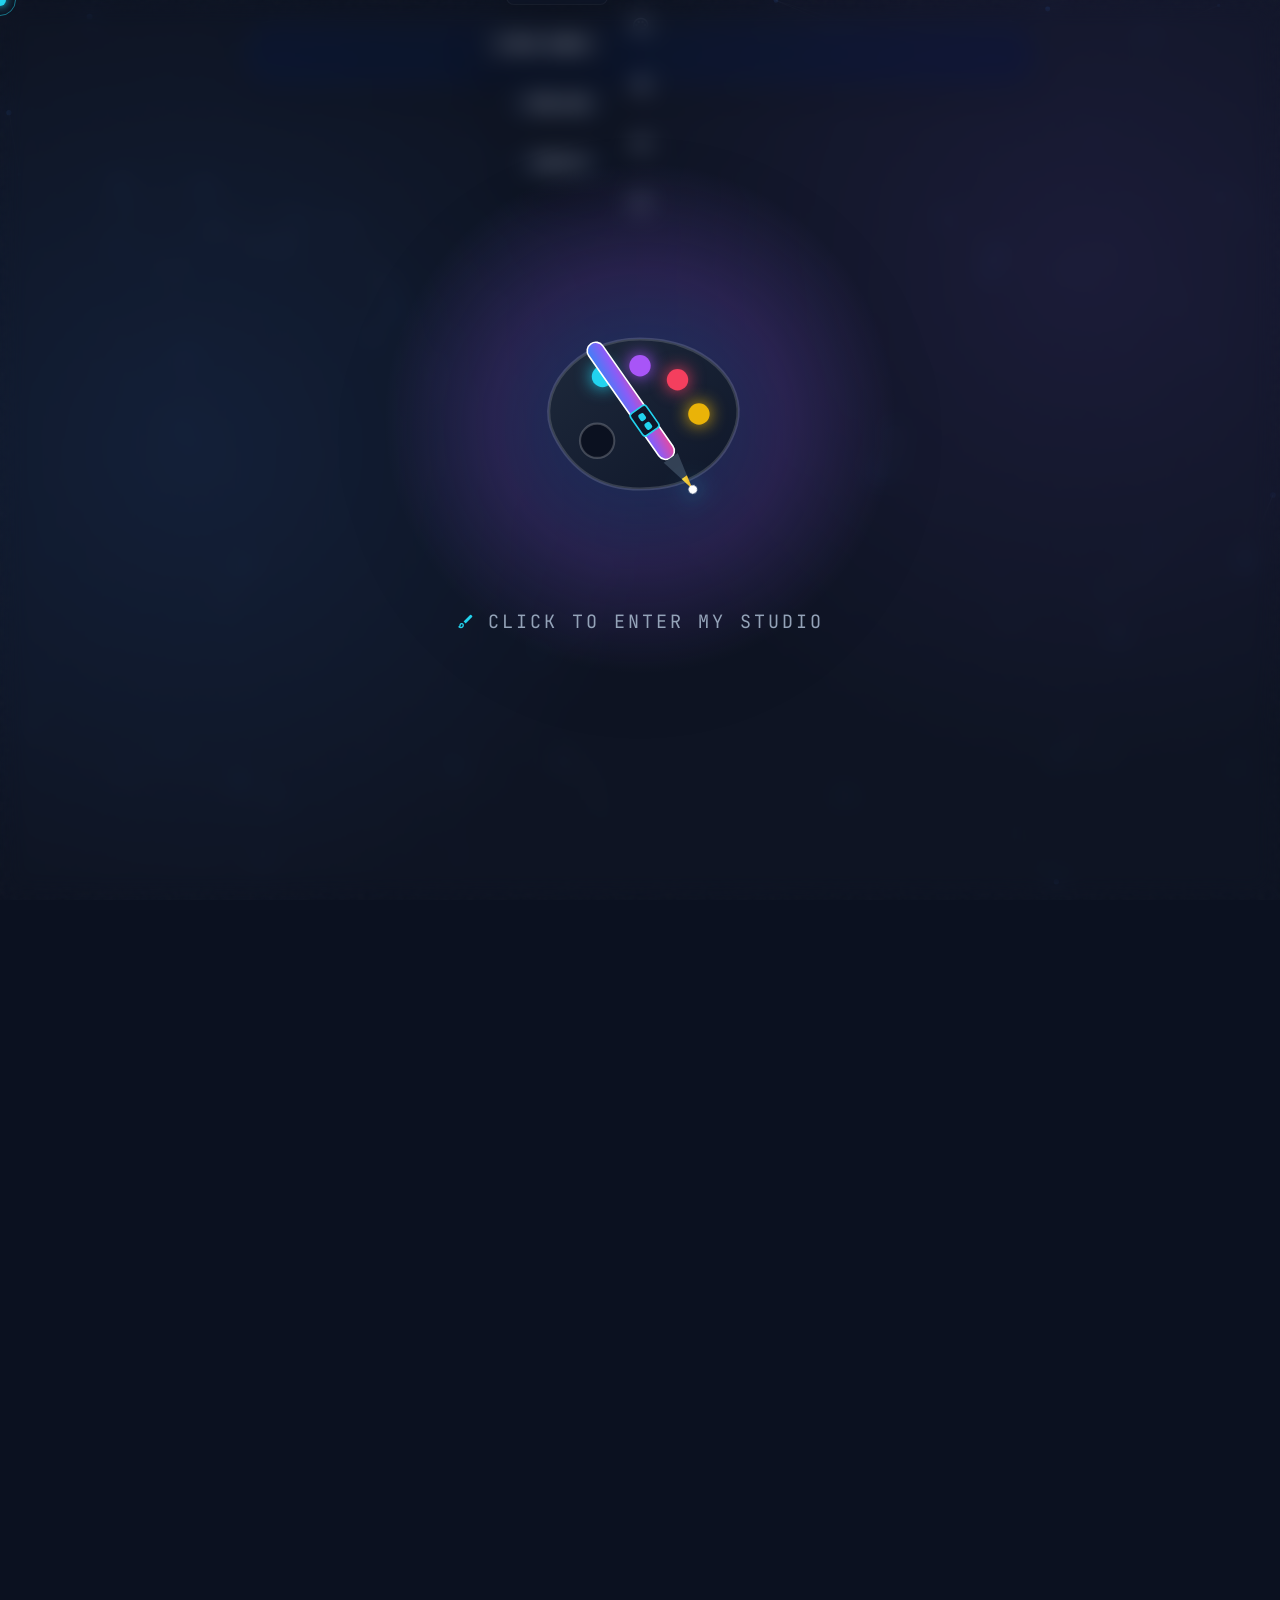
==== commit 1573a3d3: "fixing responsiveness issues" ====
--- a/creative-portfolio.html
+++ b/creative-portfolio.html
@@ -108,8 +108,8 @@
                 <div class="creative-tool-glow"></div>
             </div>
             <div class="creative-click-to-start">
-                <span class="material-symbols-outlined" style="font-size: 1.4rem; color: var(--highlight);">brush</span>
-                <span>Click to Enter Creative Studio</span>
+                <span class="material-symbols-outlined" style="font-size: 1.2rem; color: var(--highlight);">brush</span>
+                <span>Click to Enter My Studio</span>
             </div>
         </div>
     </div>
--- a/styles/creative-portfolio.css
+++ b/styles/creative-portfolio.css
@@ -856,11 +856,11 @@
     grid-row: span 2;
 }
 
-/* Mobile — always show overlay (no hover state) */
+/* Mobile (touch devices) — always show overlay fixed in position, no hover needed */
 @media (hover: none) {
     .bento-item .creative-overlay {
         opacity: 1 !important;
-        background: linear-gradient(to top, rgba(0, 0, 0, 0.75) 0%, rgba(0, 0, 0, 0.1) 55%, transparent 100%);
+        background: linear-gradient(to top, rgba(0, 0, 0, 0.78) 0%, rgba(0, 0, 0, 0.12) 55%, transparent 100%);
     }
 
     .bento-item .creative-overlay h3 {
@@ -1006,6 +1006,45 @@
 }
 
 @media (max-width: 768px) {
+    /* ── Global container ── */
+    .creative-portfolio-page {
+        padding-top: calc(var(--nav-height, 80px) + 10px);
+    }
+
+    .container {
+        padding-left: 1rem;
+        padding-right: 1rem;
+    }
+
+    /* ── Hero section ── */
+    .canva-hero {
+        min-height: auto;
+        padding-bottom: 2rem;
+    }
+
+    .canva-hero-container {
+        padding: 0 1rem;
+        gap: 1rem;
+    }
+
+    .canva-hero-portfolio-text {
+        font-size: clamp(3rem, 14vw, 5rem);
+        letter-spacing: -2px;
+    }
+
+    .canva-hero-script {
+        font-size: clamp(2.5rem, 10vw, 4rem);
+    }
+
+    .canva-hero-title-wrap {
+        margin-bottom: -20px;
+    }
+
+    .canva-hero-photo-wrap {
+        max-width: 260px;
+        margin-top: -20px;
+    }
+
     .canva-corner-accent {
         display: none;
     }
@@ -1014,7 +1053,9 @@
         flex-direction: column;
         align-items: center;
         text-align: center;
-        margin-top: 1rem;
+        margin-top: 0.75rem;
+        gap: 0.75rem;
+        padding: 0 0.5rem;
     }
 
     .canva-meta-left,
@@ -1022,34 +1063,206 @@
         text-align: center;
     }
 
-    .canva-hero-photo-wrap {
-        max-width: 320px;
-        margin-top: -30px;
+    .canva-meta-name {
+        font-size: 1.4rem;
+    }
+
+    .canva-meta-role {
+        font-size: 0.82rem;
+    }
+
+    .canva-meta-link {
+        font-size: 0.85rem;
+    }
+
+    .canva-hero-actions {
+        margin-top: 1.25rem;
+        gap: 0.75rem;
+    }
+
+    .canva-social-pill {
+        padding: 0.7rem 1.3rem;
+        font-size: 0.9rem;
+    }
+
+    /* ── PDF strip ── */
+    .canva-pdf-strip {
+        flex-direction: column;
+        padding: 0.85rem 1rem;
+        text-align: center;
+        gap: 0.75rem;
+        margin-top: 1rem;
+    }
+
+    /* ── Editorial / philosophy section ── */
+    .canva-editorial-section {
+        padding: 2.5rem 0;
+    }
+
+    .canva-editorial-frame {
+        padding: 1.75rem 1.25rem;
+        border-radius: 20px;
+    }
+
+    .canva-editorial-title {
+        font-size: 0.78rem;
     }
 
     .canva-editorial-quote {
-        font-size: 2rem;
+        font-size: 1.65rem;
+        line-height: 1.3;
+    }
+
+    .canva-editorial-text {
+        font-size: 0.9rem;
+    }
+
+    /* ── Project sections ── */
+    .canva-project-section {
+        padding: 2.5rem 0;
+    }
+
+    .canva-project-header {
+        margin-bottom: 1.5rem;
+    }
+
+    .canva-project-badge {
+        font-size: 0.72rem;
+    }
+
+    .canva-project-num-title {
+        font-size: clamp(1.8rem, 7vw, 2.5rem);
+        margin-bottom: 0.4rem;
+    }
+
+    .canva-project-client {
+        font-size: 1.1rem;
+        margin-bottom: 0.75rem;
+    }
+
+    .canva-project-desc {
+        font-size: 0.92rem;
+        line-height: 1.6;
+        margin-bottom: 1rem;
+    }
+
+    .canva-project-scope-wrap {
+        gap: 0.4rem;
+    }
+
+    /* ── Bento gallery ── */
+    .bento-gallery {
+        grid-template-columns: 1fr 1fr;
+        grid-auto-rows: 150px;
+        gap: 0.5rem;
+        margin-top: 1rem;
+    }
+
+    .bento-featured {
+        grid-column: span 2;
+        grid-row: span 1;
+    }
+
+    .bento-wide {
+        grid-column: span 2;
+    }
+
+    .bento-tall {
+        grid-row: span 1;
+    }
+
+    /* ── Video block ── */
+    .bento-video-wrapper {
+        margin-top: 0.5rem;
+    }
+
+    .bento-video-wrapper video {
+        max-height: 260px;
+    }
+
+    .bento-video-caption {
+        flex-direction: column;
+        align-items: flex-start;
+        gap: 0.6rem;
+        padding: 0.85rem 1rem;
+    }
+
+    .bento-video-caption h4 {
+        font-size: 0.95rem;
+    }
+
+    .bento-video-caption p {
+        font-size: 0.76rem;
+    }
+
+    /* ── Timeline ── */
+    .canva-timeline-flow {
+        gap: 0.75rem;
     }
 
     .canva-timeline-card {
         flex-direction: column;
         align-items: flex-start;
-        gap: 1rem;
-        padding: 1.5rem;
+        gap: 0.75rem;
+        padding: 1.25rem 1rem;
     }
 
     .canva-timeline-year {
-        font-size: 1.7rem;
-    }
-
+        font-size: 1.5rem;
+    }
+
+    /* ── Closing / contact section ── */
+    .canva-closing-section {
+        padding: 2.5rem 0 3rem;
+    }
+
+    .canva-closing-card {
+        padding: 2rem 1.25rem;
+        border-radius: 20px;
+    }
+
+    .canva-closing-contact-grid {
+        gap: 0.75rem;
+        margin: 1.25rem 0 1.75rem;
+    }
+
+    .canva-contact-btn {
+        padding: 0.7rem 1.2rem;
+        font-size: 0.85rem;
+        gap: 0.5rem;
+    }
+
+    .canva-contact-btn i {
+        font-size: 1rem;
+    }
+
+    /* ── Thank You typography ── */
+    .canva-thank-you {
+        font-size: clamp(2.5rem, 12vw, 5rem);
+    }
+
+    /* ── Other creative works section ── */
     .natural-artwork-gallery {
         grid-template-columns: 1fr;
+        gap: 0.5rem;
+    }
+}
+
+/* Bento — Small Mobile (single dominant column) */
+@media (max-width: 480px) {
+    .container {
+        padding-left: 0.75rem;
+        padding-right: 0.75rem;
+    }
+
+    .canva-hero-portfolio-text {
+        font-size: clamp(2.5rem, 16vw, 4rem);
     }
 
     .bento-gallery {
         grid-template-columns: 1fr 1fr;
-        grid-auto-rows: 170px;
-        gap: 0.6rem;
+        grid-auto-rows: 120px;
+        gap: 0.4rem;
     }
 
     .bento-featured {
@@ -1065,46 +1278,33 @@
         grid-row: span 1;
     }
 
-    .canva-pdf-strip {
-        flex-direction: column;
-        padding: 1rem 1.2rem;
-        text-align: center;
-    }
-
-    .bento-video-caption {
-        flex-direction: column;
-        align-items: flex-start;
-        gap: 0.8rem;
-    }
-}
-
-/* Bento — Small Mobile (single dominant column) */
-@media (max-width: 480px) {
-    .bento-gallery {
-        grid-template-columns: 1fr 1fr;
-        grid-auto-rows: 140px;
-        gap: 0.5rem;
-    }
-
-    .bento-featured {
-        grid-column: span 2;
-        grid-row: span 1;
-    }
-
-    .bento-wide {
-        grid-column: span 2;
-    }
-
-    .bento-tall {
-        grid-row: span 1;
-    }
-
     .pdf-strip-label {
+        font-size: 0.78rem;
+    }
+
+    .canva-social-pill {
+        padding: 0.65rem 1.1rem;
+        font-size: 0.82rem;
+    }
+
+    .canva-social-pill i {
+        font-size: 1.1rem;
+    }
+
+    .canva-editorial-frame {
+        padding: 1.25rem 1rem;
+    }
+
+    .canva-project-section {
+        padding: 2rem 0;
+    }
+
+    .canva-closing-card {
+        padding: 1.5rem 1rem;
+    }
+
+    .canva-contact-btn {
+        padding: 0.6rem 1rem;
         font-size: 0.8rem;
     }
-
-    .canva-social-pill {
-        padding: 0.75rem 1.4rem;
-        font-size: 0.95rem;
-    }
 }
